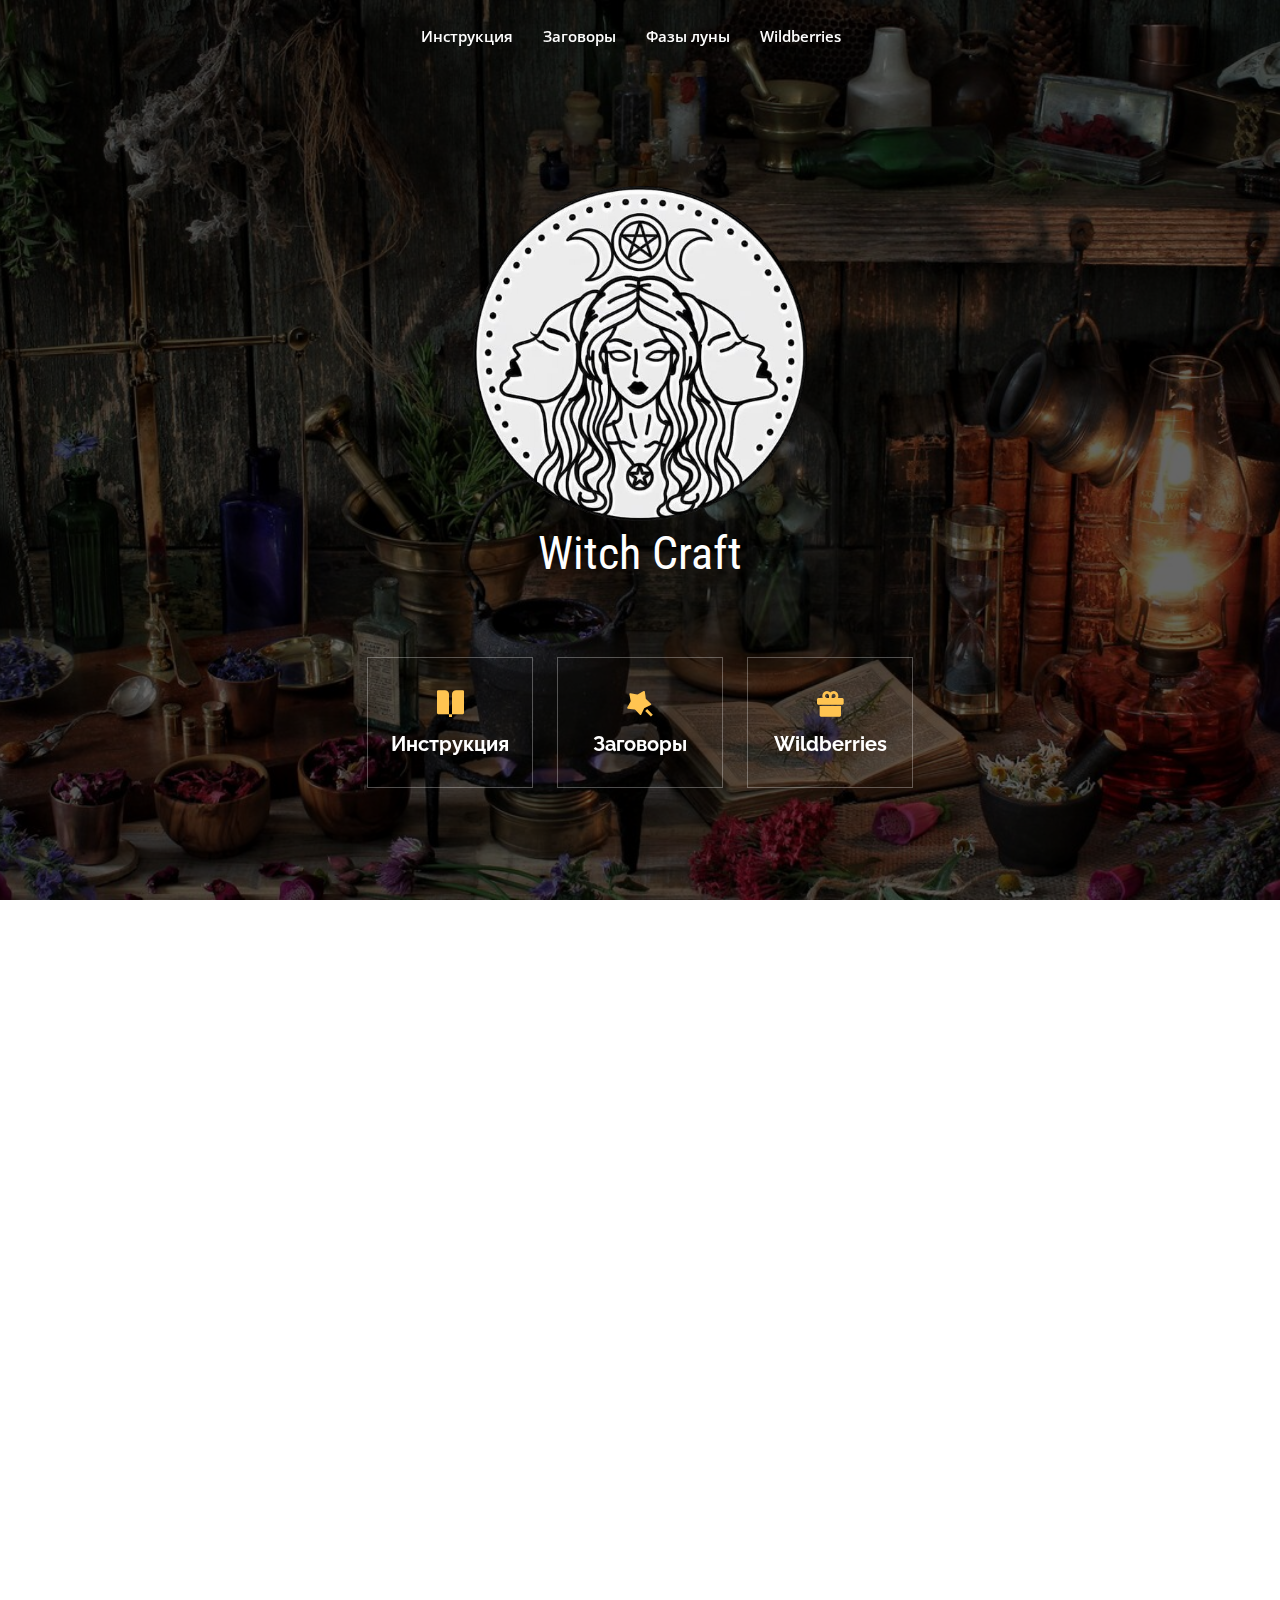
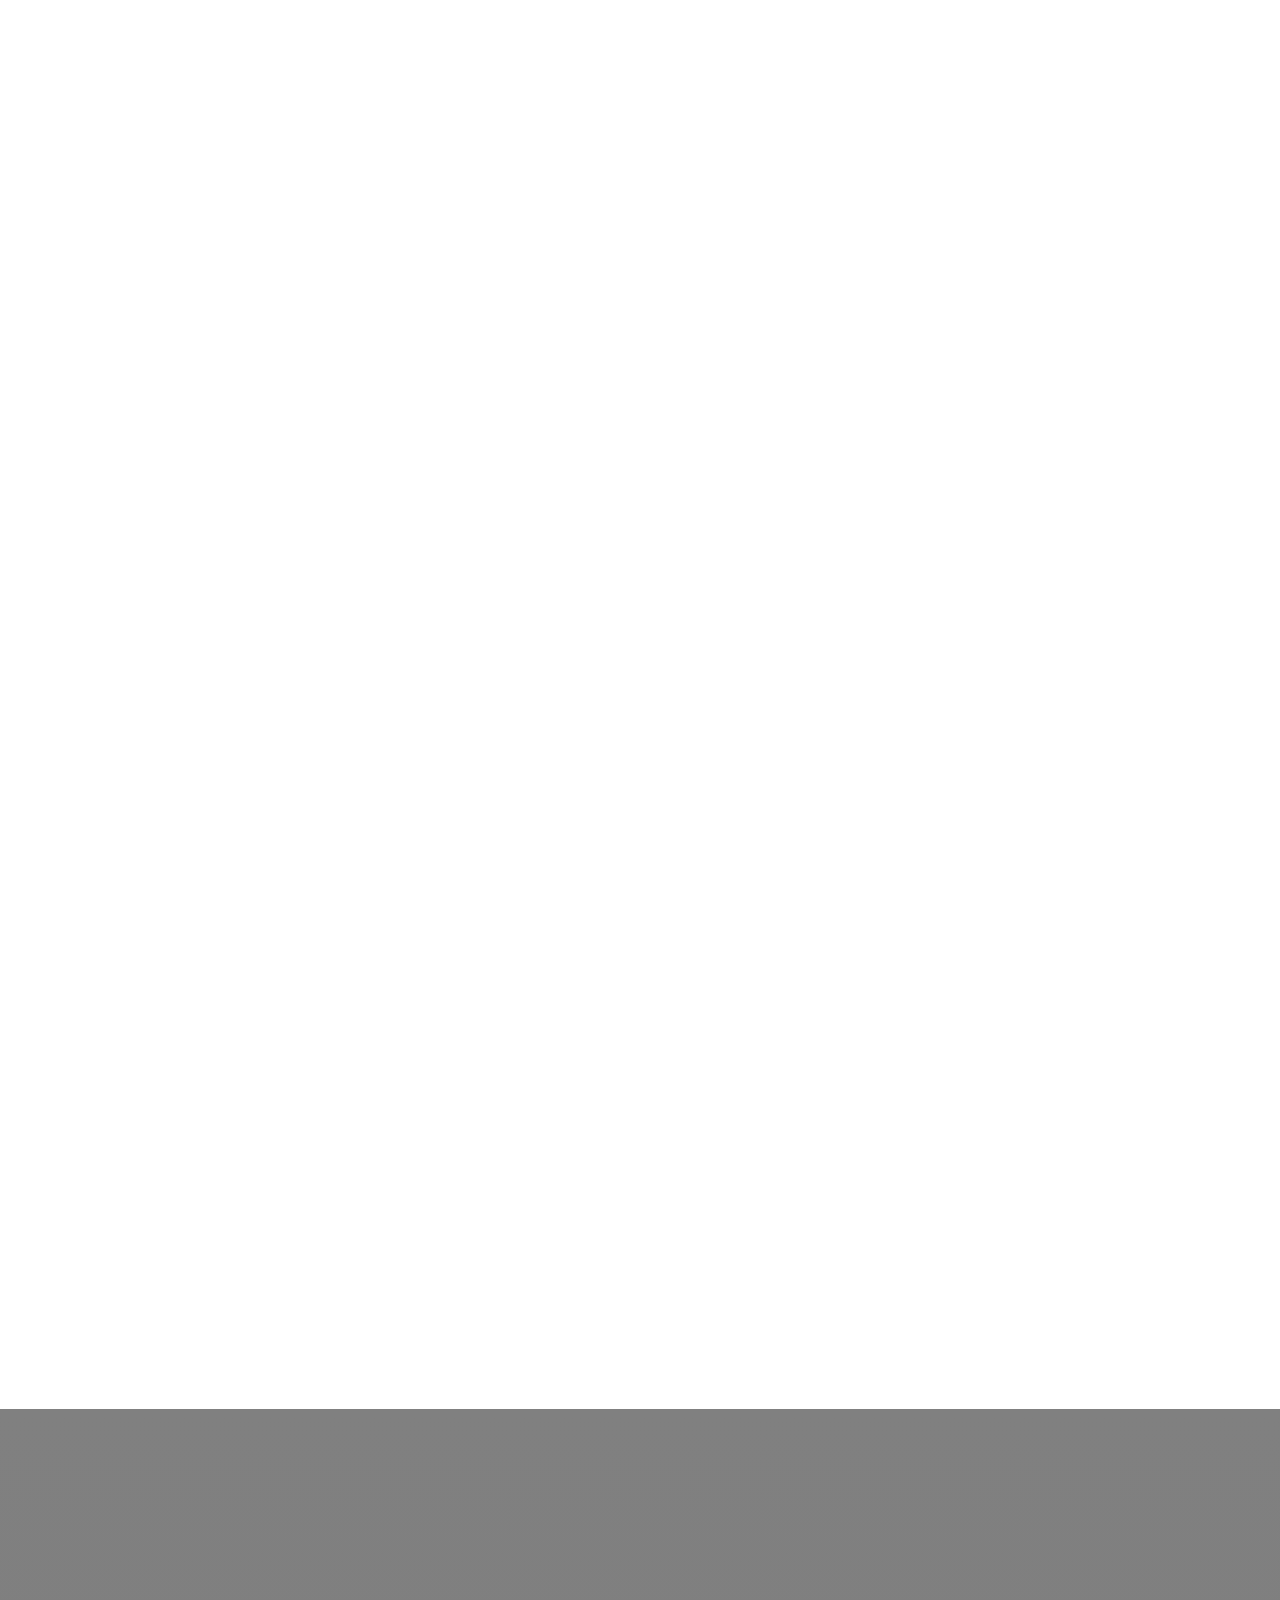
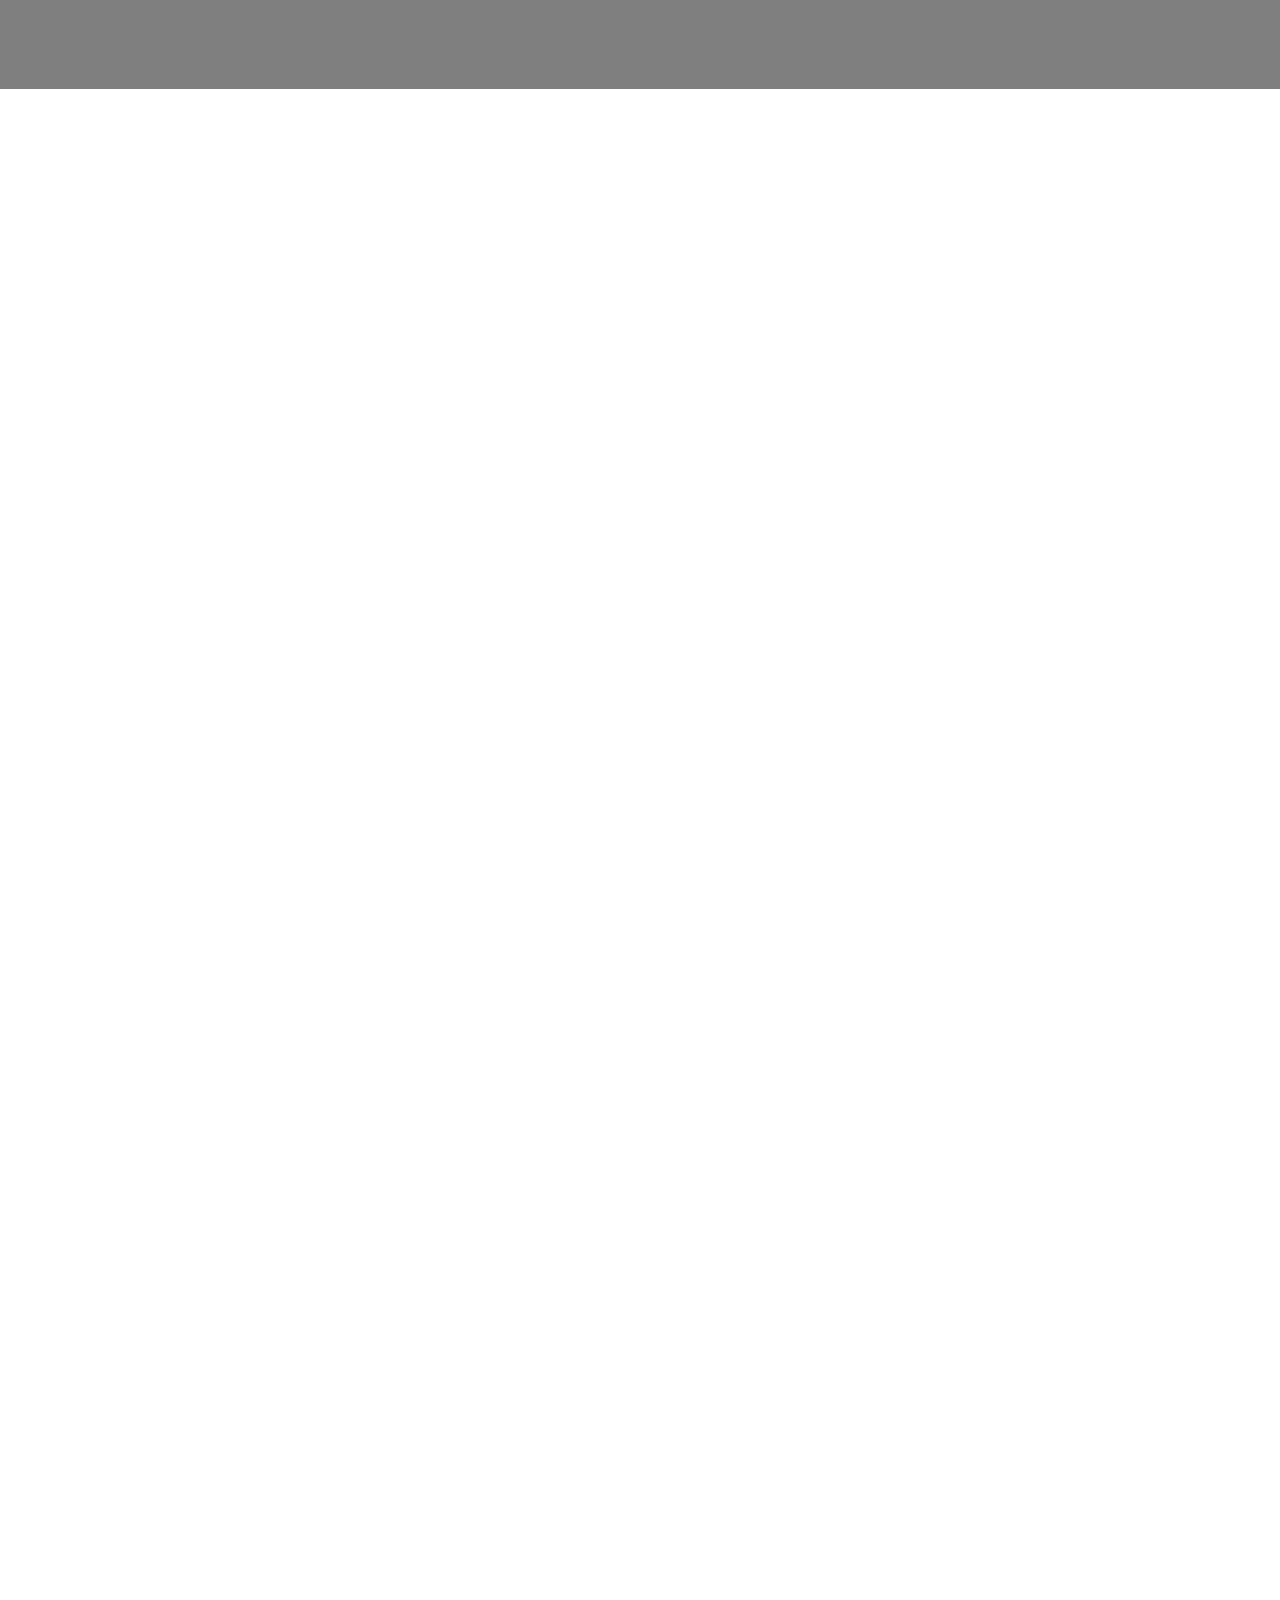
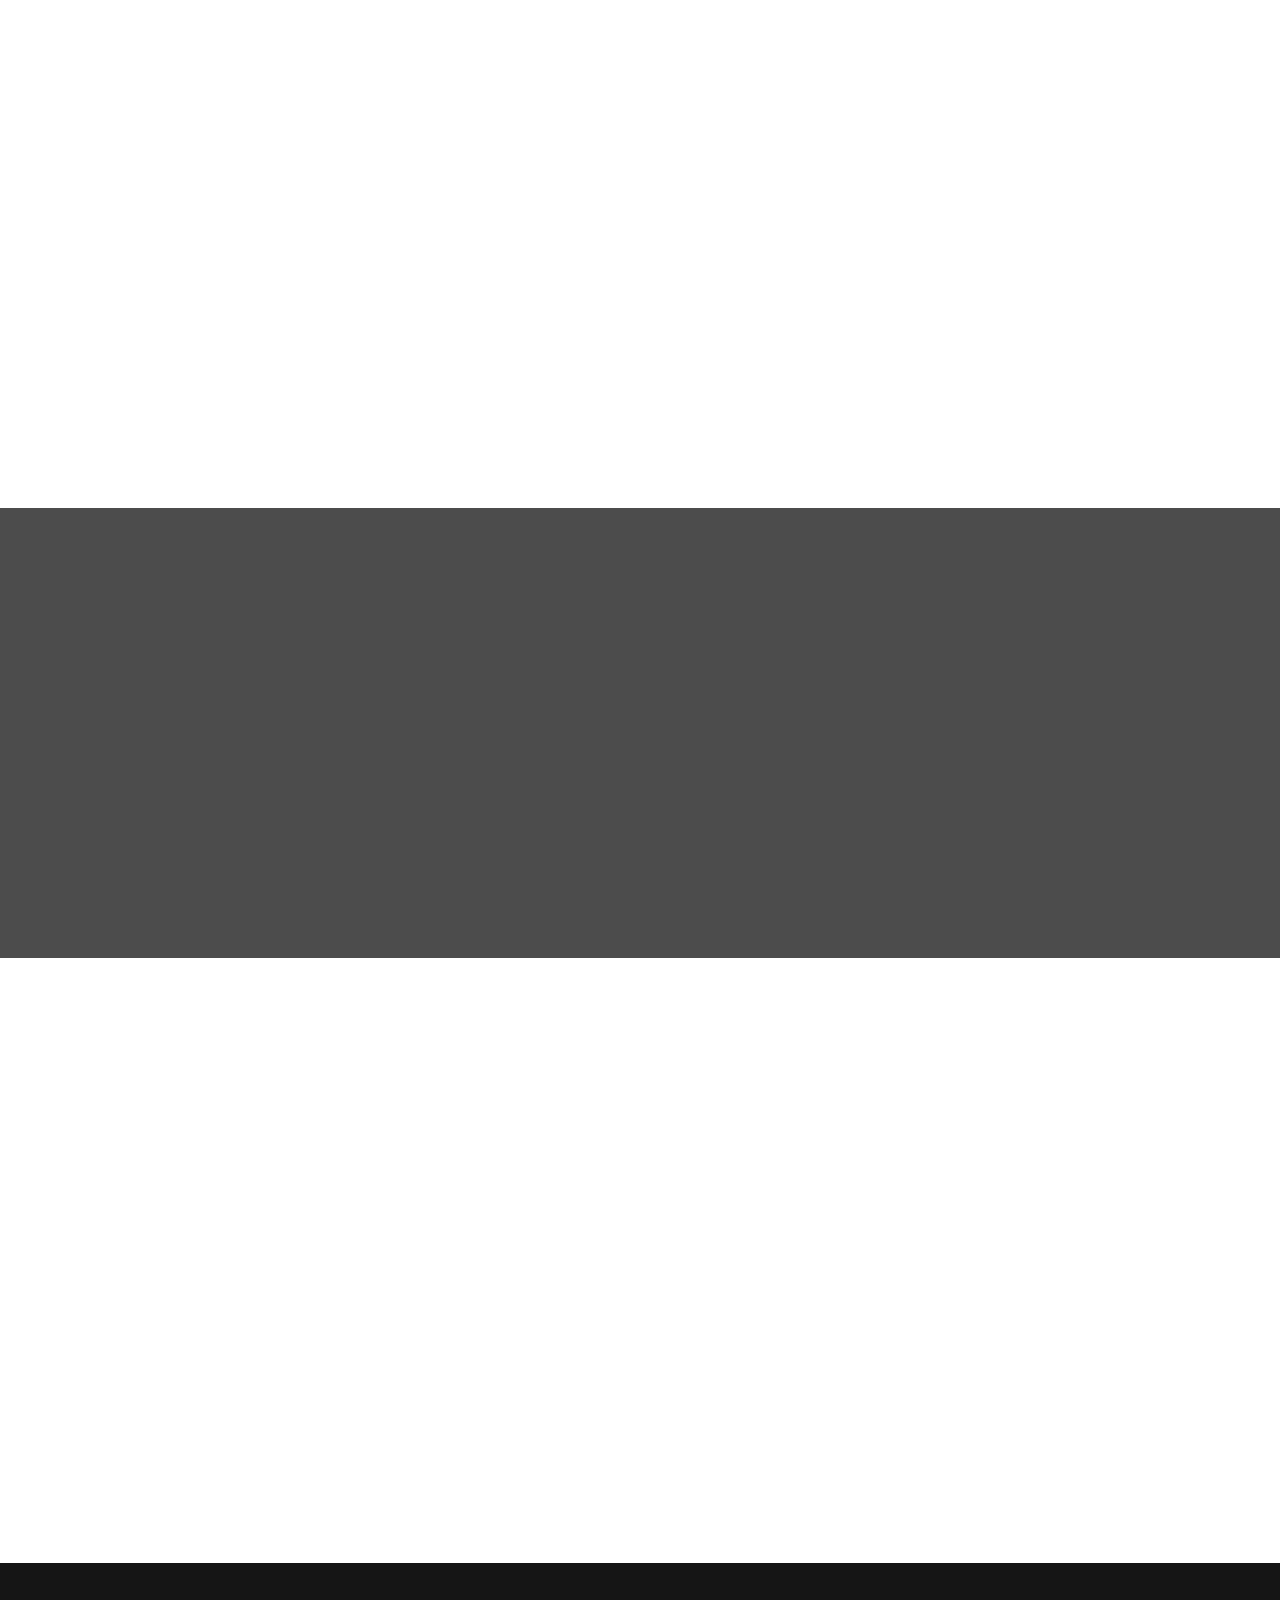
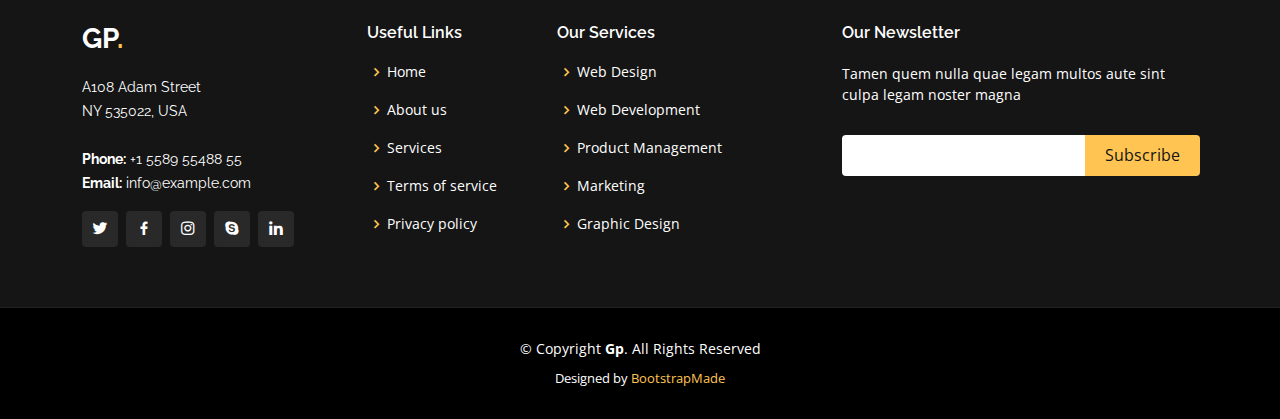
==== index.html @ 11f94b9f "candles text update3" ====
<!DOCTYPE html>
<html lang="en">
  <head>
    <meta charset="utf-8" />
    <meta content="width=device-width, initial-scale=1.0" name="viewport" />

    <title>Witch Craft Магические свечи для ритуалов</title>
    <meta
      content="Купить восковые с травами. Свечи скрутки магические, программные эзотерические для медитаций на любовь на деньги от сглаза для исполнения желаний wildberries"
      name="description"
    />
    <meta
      content="свечи, свечи ароматические, декор для дома, свеча ароматическая, свеча, свечи восковые, для интерьера, аромасвечи, ароматические свечи, свечки, свечи и подсвечники, свечка, набор свечей, предметы интерьера, интерьер, свечка ароматическая, вос для свечей, арома свечи, для комнаты, для дома декор, свечи ароматические набор, свечи новогодние, аромасвеча, эзотерика, свечи длинные, ароматическая свеча, товары для дома интерьер, свечи набор, свечки ароматические, свечи восковые натуральные, уют, полынь, аксессуары для дома, интерьер для дома, подруге на новый год, ведьма, свеча ароматическая новогодняя, набор свечей ароматических, набор для свечей, свечи для дома, спички для свечей набор, свеча с посланием, восковые свечи, магические свечи, свеча новогодняя, свечи высокие, арома свеча, свечи ароматические новогодние, ароматизированные свечи, магия, свечи магические, лаванда дом и дача, свечи красные, свечи ручной работы, свечи подарочные, набор ароматических свечей, свеча большая, свеча фигурная, для декора дома, всё для дома декор, комната, черные свечи, красные свечи, травы для свечей, свеча подарочная, в комнату, набор свечей подарочный, свеча с деньгами, свечи большие, ароматические свечи набор, свечи черные, для уюта, все для комнаты, полынь для окуривания, травы, интерьеры, декор для дома интерьер, свечи белые, трава, свечи для гадания, подарок на рождество женщине, арома свечи набор, подарочный набор для женщин на новый год, свечи длинные интерьерные, уют дома, новый год и рождество, свеча новогодняя ароматическая, свечи для дома декоративные, магические атрибуты, декор дома, свечи восковые цветные, свечи длинные белые, аромасвечи набор, для дома декоративные, лонгидаза свечи, ритуальные товары, монеты россии наборы, свечи ритуальные, восковые свечи натуральные, набор монет, денежный поток, уют для дома, свеча восковая, фигурные свечи, программные свечи, свечи розовые, аромосвечи, большая свеча, свечи столовые, наполнение для коробки, геката, свечи на стол, картон белый набор, свечи цветные, свечи новогодние на стол, денежная свеча, ароматные свечи, для интерьера дома, свечи зеленые, свечи белые длинные, черная магия, для любимой, свечи обычные, аромо свечи, зеленые свечи, все для интерьера, свечи из пчелиного воска, свечная магия, интерьер для комнаты, свеч, розовые свечи, подарок любимой девушке, свечи ароматизированные, декор для интерьера, ритуальные свечи, большие свечи, свечи интерьерные большие, свечи восковые белые, красивые свечи, подсвечникдл тонкой свечи, свечи черные восковые, аромосвеча, интерьерные украшения, свечи эзотерические, свечи с травами, денежные свечи, красная свеча, свечи тонкие, для домашнего уюта, свеча длинная, свеча красная, набор подруге на новый год, свеча розовая, домашний декор, свечки набор, домашний уют, белые свечи, подарки девушке на новый год, подарки на новый год для женщин, длинные свечи, декор в интерьер, подарки на новый год жене, набор свечек, свеча ручной работы, свечи авто високовалт, свечи в подарок, восковая свеча, интерьерные, свечи красивые, декор для дома в подарок, свечка 1, свеча белая, травы для окуривания, свечи для таро, свеча ароматическая набор, свеча с деньгами внутри, эзотерика товары, свеча восковая натуральная, свеча 1, свечи на любовь, свечка новогодняя, ведьмы, новогодние свечи, свечи для гадания на таро, подарочные свечи, новогодние свечи на стол, свечка с посланием, аромо свеча, цветные свечи, декор интерьера, набор аромасвечей, черная свеча, свечи для медитации, свечи программные, свечи для декора, свечи арома, свечи своими руками набор, свечи набор ароматические, подарки на рождество для женщин, подарочный набор свечей, свечи большие интерьерные, свечи гадальные, свечи с посланием, свеча для рук, свечи с цветным пламенем, масло для свечей, свечи черные воск, свеча авто провулка, для дома декор интерьер, набор для медитации, зеленая свеча, свеча в дереве, для уюта дома, свечи разноцветные, свечи скрутки, черные свечи восковые, свечка 2, свеча 5, свечи высокие интерьерные, свечи натуральные, свечки ароматические набор, набор свечей для дома, набор для подруги на новый год, розовая свеча, подарок лучшей подруге на новый год, свеча 2, саечи, свеча арома, свеча в подарок, столовые свечи, свеча лаванда, чакровые свечи, ароматизированная свеча, свеча ароматизированная, травка, уют в доме, свадебные свечи, высокие свечи, свеча с подарком, для подруги на новый год, свеча роза, свечи красные восковые, декоры для дома, свечи фигурная, свечи магические с заговором, набор на новый год подруге, свеча черная, новогодние подарки для женщин подруге, свечи на деньги, свечи восковые натуральные для ритуалов, аромасвечи для дома с ароматом, свечи золотистый новогодний на трехштука, свечи цветы, арома свечка, интерьер в комнату, свеча 4, интерьерный декор, свеча с тремя фитилями, черные свечи ритуальные, все для свечей, свечи восковые черные, свечи 2 см, подарочный набор на новый год женщине, интерьер дома, подарок на память подруге, свеча зеленая, исполнение желаний, декор на день рождения девочке, все для декора дома, свечи из натурального воска, талисманы шендю, свечи без запаха, набор для создания аромасвечей, свеча высокая, украшение интерьера, подарки женщине на новый год, свеча формовая, свечи таро, эзотерические товары, свеча в подарочной упаковке, набор для гадания, свечи для ритуалов, свечи медовые, скрутки для окуривания, денежка без сдачи, rvb lab, подруге на нг, свечи зеленые восковые, свечи свадебные, свечи на свадьбу, тонкие свечи, свечка 4, декор в дом, все для дома интерьер, свеча магическая, свечи для скруток, декоративные вещи, аксесуары для дома, медовые свечи, красные свечи восковые, свечи цветные восковые, изотерика, красивые свечи для интерьера, ароматическая свечка, свечи из воска, магические свечи с программой, скрутка, набор коробок для подарка 10 в 1, свеча обычная, свечки длинные, свеча 5 лет, свеча 7, свечи ритуальные магические, масла для свечей, интерьер для дома декор, свечи лонгидаза, подарок на 15 лет девушке, свечи восковые красные, свеча 6, дизайн для дома, ароматический набор, для уюта в доме, большие свечи интерьерные, тетради с обложкой американской художницы, предметы для дома, подарочная свеча, серп для колдовства, восковые нецерковные свечи для дома, свечи набор подарочный, свеча из пчелиного воска, свечи ароматические для дома интерьерные, деревянные домики новогодние, с любовью мама, аромасвеча набор, памятный подарок подруге, новогодняя свеча, картонные домики на новый год, свечи черные для ритуалов, свеча для дома, монеты наборы, аромасвечи новогодние набор, свечи натуральные восковые, набор ведьмы, свеча лотос, свечка 5, талисман любви, ароматизированные свечи набор, восковые свечи натуральные для ритуалов, свечи воск, деньги в дом, домашний интерьер, свечка 5 лет, разноцветные свечи, свеча лихолесье, для ведьм, набор арома свечей, магия свечи, предметы декора, аксессуары для интерьера, свечи ручной работы подарочные, свечки новогодние, набор трав для свечей, на новый год подруге, набор свеч, свечи подарок, свечи для романтики, свечи с полынью, свечи 30"
      name="keywords"
    />

    <!-- Favicons -->
    <!-- <link href="assets/img/favicon.png" rel="icon" /> -->
    <link href="assets/img/apple-touch-icon.png" rel="apple-touch-icon" />

    <!-- Google Fonts -->
    <link
      href="https://fonts.googleapis.com/css?family=Open+Sans:300,300i,400,400i,600,600i,700,700i|Raleway:300,300i,400,400i,500,500i,600,600i,700,700i|Poppins:300,300i,400,400i,500,500i,600,600i,700,700i"
      rel="stylesheet"
    />
    <link rel="preconnect" href="https://fonts.googleapis.com" />
    <link rel="preconnect" href="https://fonts.gstatic.com" crossorigin />
    <link
      href="https://fonts.googleapis.com/css2?family=Roboto+Condensed:ital,wght@0,100..900;1,100..900&display=swap"
      rel="stylesheet"
    />

    <!-- Vendor CSS Files -->
    <link href="assets/vendor/aos/aos.css" rel="stylesheet" />
    <link
      href="assets/vendor/bootstrap/css/bootstrap.min.css"
      rel="stylesheet"
    />
    <link
      href="assets/vendor/bootstrap-icons/bootstrap-icons.css"
      rel="stylesheet"
    />
    <link href="assets/vendor/boxicons/css/boxicons.min.css" rel="stylesheet" />
    <link
      href="assets/vendor/glightbox/css/glightbox.min.css"
      rel="stylesheet"
    />
    <link href="assets/vendor/remixicon/remixicon.css" rel="stylesheet" />
    <link href="assets/vendor/swiper/swiper-bundle.min.css" rel="stylesheet" />

    <!-- Template Main CSS File -->
    <link href="assets/css/style.css" rel="stylesheet" />

    <!-- =======================================================
  * Template Name: Gp
  * Updated: Nov 25 2023 with Bootstrap v5.3.2
  * Template URL: https://bootstrapmade.com/gp-free-multipurpose-html-bootstrap-template/
  * Author: BootstrapMade.com
  * License: https://bootstrapmade.com/license/
  ======================================================== -->
  </head>

  <body>
    <!-- ======= Header ======= -->
    <header id="header" class="fixed-top">
      <div
        class="container d-flex align-items-center justify-content-lg-between"
      >
        <h1 class="logo me-auto me-lg-0">
          <!-- <a href="index.html">WC<span>.</span></a> -->
        </h1>
        <!-- Uncomment below if you prefer to use an image logo -->
        <!-- <a href="index.html" class="logo me-auto me-lg-0"><img src="assets/img/logo.png" alt="" class="img-fluid"></a>-->

        <nav
          style="padding-left: 9%"
          id="navbar"
          class="navbar order-last order-lg-0"
        >
          <ul>
            <li><a class="nav-link scrollto" href="#about">Инструкция</a></li>
            <li><a class="nav-link scrollto" href="#services">Заговоры</a></li>
            <li><a class="nav-link scrollto" href="#about">Фазы луны</a></li>
            <li>
              <a class="nav-link scrollto" href="#services">Wildberries</a>
            </li>
          </ul>
          <i class="bi bi-list mobile-nav-toggle"></i>
        </nav>
        <!-- .navbar -->

        <a
          style="visibility: hidden"
          href="#about"
          class="get-started-btn scrollto"
          >Anton - PETYH</a
        >
      </div>
    </header>
    <!-- End Header -->

    <!-- ======= Hero Section ======= -->
    <section id="hero" class="d-flex align-items-center justify-content-center">
      <div class="container" data-aos="fade-up">
        <div
          class="row justify-content-center"
          data-aos="fade-up"
          data-aos-delay="150"
        >
          <div>
            <img
              class="hero-img"
              src="assets/img/brand.png"
              alt="Брэнд"
              style="width: 30%; height: auto"
            />
          </div>
          <div class="col-xl-6 col-lg-8 behind-banner-text">
            <h1
              class="roboto-condensed-h1"
              style="
                font-size: 290%;
                font-family: Roboto Condensed, sans-serif;
                font-optical-sizing: auto;
                font-weight: 400;
                font-style: normal;
              "
            >
              Witch Craft
            </h1>
          </div>
        </div>

        <div
          class="row gy-4 mt-5 justify-content-center three-choice"
          data-aos="zoom-in"
          data-aos-delay="250"
        >
          <div class="col-xl-2 col-md-4 choice-1">
            <div class="icon-box">
              <i class="ri-book-open-fill"></i>
              <h3><a href="#about">Инструкция</a></h3>
            </div>
          </div>
          <div class="col-xl-2 col-md-4 choice-2">
            <div class="icon-box">
              <i class="ri-magic-fill"></i>
              <h3><a href="#services">Заговоры</a></h3>
            </div>
          </div>
          <div class="col-xl-2 col-md-4 choice-3">
            <div class="icon-box">
              <i class="ri-gift-2-fill"></i>
              <h3><a href="">Wildberries</a></h3>
            </div>
          </div>
        </div>
      </div>
    </section>
    <!-- End Hero -->

    <main id="main">
      <!-- ======= About Section ======= -->
      <section id="about" class="about">
        <div class="container" data-aos="fade-up">
          <div class="row">
            <div
              class="col-lg-6 order-1 order-lg-2"
              data-aos="fade-left"
              data-aos-delay="100"
            >
              <img src="assets/img/about.jpg" class="img-fluid" alt="" />
            </div>
            <div
              class="col-lg-12 pt-4 pt-lg-0 order-2 order-lg-1 content"
              data-aos="fade-right"
              data-aos-delay="100"
            >
              <h3>Инструкция</h3>

              <p class="fst-italic">
                Каждая свеча обладает своим уникальным воздействием. Перед тем
                как зажечь свечу возьмите ее между ладоней и активируйте её
                теплом своих рук, затем четко сформируйте свое
                намерение/обращение/желание, во всех подробностях представьте
                желаемый результат. Важно делать это искренне - каков ваш
                настрой, таков и отклик свечи. Для усиления работы свечей
                прожигайте свечи на чистку на убывающую луну, а свечи на
                приобретение/привлечение на растущую. Начинайте с черной свечи
                на чистку и далее в любом порядке. Поместите свечу на
                жаропрочную поверхность и подожгите спичкой. Не ставьте свечу
                вблизи легковоспламеняющихся предметов и не оставляйте без
                присмотра. Наблюдайте за горением, подмечайте как именно она
                горела, некоторые ответы вы можете получить уже в процессе.
                Также вы можете оставить в отзывах фото огарка для расшифровки.
                Желательно дать свече догореть до конца, если такой возможности
                нет, не задувайте, а прижмите пламя чем-то огнеупорным. Огарок
                утилизируйте удобным для вас способом, предварительно обернув в
                фольгу
              </p>
            </div>
          </div>
        </div>
      </section>
      <!-- End About Section -->

      <!-- ======= Clients Section ======= -->
      <!-- <section id="clients" class="clients">
        <div class="container" data-aos="zoom-in">
          <div class="clients-slider swiper">
            <div class="swiper-wrapper align-items-center">
              <div class="swiper-slide">
                <img
                  src="assets/img/clients/client-1.png"
                  class="img-fluid"
                  alt=""
                />
              </div>
              <div class="swiper-slide">
                <img
                  src="assets/img/clients/client-2.png"
                  class="img-fluid"
                  alt=""
                />
              </div>
              <div class="swiper-slide">
                <img
                  src="assets/img/clients/client-3.png"
                  class="img-fluid"
                  alt=""
                />
              </div>
              <div class="swiper-slide">
                <img
                  src="assets/img/clients/client-4.png"
                  class="img-fluid"
                  alt=""
                />
              </div>
              <div class="swiper-slide">
                <img
                  src="assets/img/clients/client-5.png"
                  class="img-fluid"
                  alt=""
                />
              </div>
              <div class="swiper-slide">
                <img
                  src="assets/img/clients/client-6.png"
                  class="img-fluid"
                  alt=""
                />
              </div>
              <div class="swiper-slide">
                <img
                  src="assets/img/clients/client-7.png"
                  class="img-fluid"
                  alt=""
                />
              </div>
              <div class="swiper-slide">
                <img
                  src="assets/img/clients/client-8.png"
                  class="img-fluid"
                  alt=""
                />
              </div>
            </div>
            <div class="swiper-pagination"></div>
          </div>
        </div>
      </section> -->
      <!-- End Clients Section -->

      <!-- ======= Features Section ======= -->
      <!-- <section id="features" class="features">
        <div class="container" data-aos="fade-up">
          <div class="row">
            <div
              class="image col-lg-6"
              style="background-image: url('assets/img/features.jpg')"
              data-aos="fade-right"
            ></div>
            <div class="col-lg-6" data-aos="fade-left" data-aos-delay="100">
              <div
                class="icon-box mt-5 mt-lg-0"
                data-aos="zoom-in"
                data-aos-delay="150"
              >
                <i class="bx bx-receipt"></i>
                <h4>Est labore ad</h4>
                <p>
                  Consequuntur sunt aut quasi enim aliquam quae harum pariatur
                  laboris nisi ut aliquip
                </p>
              </div>
              <div
                class="icon-box mt-5"
                data-aos="zoom-in"
                data-aos-delay="150"
              >
                <i class="bx bx-cube-alt"></i>
                <h4>Harum esse qui</h4>
                <p>
                  Excepteur sint occaecat cupidatat non proident, sunt in culpa
                  qui officia deserunt
                </p>
              </div>
              <div
                class="icon-box mt-5"
                data-aos="zoom-in"
                data-aos-delay="150"
              >
                <i class="bx bx-images"></i>
                <h4>Aut occaecati</h4>
                <p>
                  Aut suscipit aut cum nemo deleniti aut omnis. Doloribus ut
                  maiores omnis facere
                </p>
              </div>
              <div
                class="icon-box mt-5"
                data-aos="zoom-in"
                data-aos-delay="150"
              >
                <i class="bx bx-shield"></i>
                <h4>Beatae veritatis</h4>
                <p>
                  Expedita veritatis consequuntur nihil tempore laudantium vitae
                  denat pacta
                </p>
              </div>
            </div>
          </div>
        </div>
      </section> -->
      <!-- End Features Section -->

      <!-- ======= Services Section ======= -->
      <section id="services" class="services">
        <div class="container" data-aos="fade-up">
          <div class="section-title">
            <!-- <h2>Services</h2> -->
            <p>Заговоры</p>
          </div>

          <div class="row">
            <div
              class="col-lg-4 col-md-6 d-flex align-items-stretch"
              data-aos="zoom-in"
              data-aos-delay="100"
            >
              <div class="icon-box">
                <div class="black-candle"><i class=""></i></div>
                <h4><a href="">Чистка</a></h4>
                <p>
                  Свеча, помоги мне обрести ясность, отведи опасность. Пусть
                  сгорит все плохое, пусть останется только доброе. Очисти мои
                  мысли и душу, изгони все негативное.(повторите это медленно и
                  спокойно нечетное количество раз: 3, 5, 7, 9 и т.д.)
                </p>
              </div>
            </div>

            <div
              class="col-lg-4 col-md-6 d-flex align-items-stretch mt-4 mt-md-0"
              data-aos="zoom-in"
              data-aos-delay="200"
            >
              <div class="icon-box">
                <div class="red-candle"><i class=""></i></div>
                <h4><a href="">Любовь</a></h4>
                <p>
                  Пылающая свеча, направь меня на путь к любви. Излучай яркий
                  свет страсти. Позволь сердцу биться и любви пробудиться. Моё
                  желание - любить и быть любимой(мым). (повторите это медленно
                  и спокойно нечетное количество раз: 3, 5, 7, 9 и т.д.)
                </p>
              </div>
            </div>

            <div
              class="col-lg-4 col-md-6 d-flex align-items-stretch mt-4 mt-lg-0"
              data-aos="zoom-in"
              data-aos-delay="300"
            >
              <div class="icon-box">
                <div class="green-candle"><i class=""></i></div>
                <h4><a href="">Деньги</a></h4>
                <p>
                  Свечу воспламеняю, деньги привлекаю. Я люблю трудиться и
                  деньги уважаю. Пусть легко приходят ко мне и скапливаются.
                  Пусть это будет на благо. (повторите это медленно и спокойно
                  нечетное количество раз: 3, 5, 7, 9 и т.д.)
                </p>
              </div>
            </div>

            <div
              class="col-lg-4 col-md-6 d-flex align-items-stretch mt-4"
              data-aos="zoom-in"
              data-aos-delay="100"
            >
              <div class="icon-box">
                <div class="orange-candle"><i class=""></i></div>
                <h4><a href="">Удача</a></h4>
                <p>
                  Прошу свечу горящую - принеси мне счастье настоящее. Пусть оно
                  сопутствует мне и вделах помогает. Пусть удача придет, к
                  счастью приведет. (повторите это медленно и спокойно нечетное
                  количество раз: 3, 5, 7, 9 и т.д.)
                </p>
              </div>
            </div>

            <div
              class="col-lg-4 col-md-6 d-flex align-items-stretch mt-4"
              data-aos="zoom-in"
              data-aos-delay="200"
            >
              <div class="icon-box">
                <div class="lblue-candle"><i class=""></i></div>
                <h4><a href="">Исполнение желаний</a></h4>
                <p>
                  Прошу у пламени огня - услышь, что в сердце у меня. Исполнись
                  волею моей и к счастию открой мне дверь. Чего желаю - то
                  сбудется.
                </p>
              </div>
            </div>

            <div
              class="col-lg-4 col-md-6 d-flex align-items-stretch mt-4"
              data-aos="zoom-in"
              data-aos-delay="300"
            >
              <div class="icon-box">
                <div class="pink-candle"><i class=""></i></div>
                <h4><a href="">Гармония</a></h4>
                <p>
                  Как огарок свечи догорает, Все тревоги меня отпускают. Тишина
                  обволакивает меня, спокойствие наполняет мое сердце. Пусть
                  каждый день приносит мудрость, пусть каждый шаг ведет к
                  гармонии. Моя душа светится ярким светом. Гармония живет во
                  мне, и я в ней, Пусть так будет навсегда и везде.
                </p>
              </div>
            </div>
            <div
              class="col-lg-4 col-md-6 d-flex align-items-stretch mt-4"
              data-aos="zoom-in"
              data-aos-delay="300"
            >
              <div class="icon-box">
                <div class="blue-candle"><i class=""></i></div>
                <h4><a href="">Защита</a></h4>
                <p>
                  Свеча, прошу тебя: защити меня от зла и страха, от болезни и
                  неудач, от негативных мыслей и дурного глаза. Обереги меня,
                  чтобы не попало вредное ни в моё тело, ни в мою душу. Пусть
                  это будет на пользу. Благодарю. (повторите это медленно и
                  спокойно нечетное количество раз: 3, 5, 7, 9 и т.д.)
                </p>
              </div>
            </div>
            <div
              class="col-lg-4 col-md-6 d-flex align-items-stretch mt-4"
              data-aos="zoom-in"
              data-aos-delay="300"
            >
              <div class="icon-box">
                <div class="yellow-candle"><i class=""></i></div>
                <h4><a href="">Здоровье</a></h4>
                <p>
                  Моя дорогая свеча, пусть болезни меня обходят стороной. Дай
                  силы телу моему и душе моей.Здоровье привлекаю, его оберегаю.
                  (повторите это медленно и спокойно нечетное количество раз: 3,
                  5, 7, 9 и т.д.)
                </p>
              </div>
            </div>
            <div
              class="col-lg-4 col-md-6 d-flex align-items-stretch mt-4"
              data-aos="zoom-in"
              data-aos-delay="300"
            >
              <div class="icon-box">
                <div class="white-candle"><i class=""></i></div>
                <h4><a href="">Женская энергия</a></h4>
                <p>
                  Пусть моя энергия расцветает, как цветок под утренним солнцем.
                  Пусть каждый взгляд, каждое слово, наполнено будет женской
                  силой и мудростью. Я буду собой, буду сильной и красивой, моя
                  энергия притягивает благополучие. Пусть моя сила преумножается
                  с каждым днем. Я женщина, я энергия, я сила.
                </p>
              </div>
            </div>
          </div>
        </div>
      </section>
      <!-- End Services Section -->

      <!-- ======= Cta Section ======= -->
      <section id="cta" class="cta">
        <div class="container" data-aos="zoom-in">
          <div class="text-center">
            <h3>Call To Action</h3>
            <p>
              Duis aute irure dolor in reprehenderit in voluptate velit esse
              cillum dolore eu fugiat nulla pariatur. Excepteur sint occaecat
              cupidatat non proident, sunt in culpa qui officia deserunt mollit
              anim id est laborum.
            </p>
            <a class="cta-btn" href="#">Call To Action</a>
          </div>
        </div>
      </section>
      <!-- End Cta Section -->

      <!-- ======= Portfolio Section ======= -->
      <section id="portfolio" class="portfolio">
        <div class="container" data-aos="fade-up">
          <div class="section-title">
            <h2>Portfolio</h2>
            <p>Check our Portfolio</p>
          </div>

          <div class="row" data-aos="fade-up" data-aos-delay="100">
            <div class="col-lg-12 d-flex justify-content-center">
              <ul id="portfolio-flters">
                <li data-filter="*" class="filter-active">All</li>
                <li data-filter=".filter-app">App</li>
                <li data-filter=".filter-card">Card</li>
                <li data-filter=".filter-web">Web</li>
              </ul>
            </div>
          </div>

          <div
            class="row portfolio-container"
            data-aos="fade-up"
            data-aos-delay="200"
          >
            <div class="col-lg-4 col-md-6 portfolio-item filter-app">
              <div class="portfolio-wrap">
                <img
                  src="assets/img/portfolio/portfolio-1.jpg"
                  class="img-fluid"
                  alt=""
                />
                <div class="portfolio-info">
                  <h4>App 1</h4>
                  <p>App</p>
                  <div class="portfolio-links">
                    <a
                      href="assets/img/portfolio/portfolio-1.jpg"
                      data-gallery="portfolioGallery"
                      class="portfolio-lightbox"
                      title="App 1"
                      ><i class="bx bx-plus"></i
                    ></a>
                    <a href="portfolio-details.html" title="More Details"
                      ><i class="bx bx-link"></i
                    ></a>
                  </div>
                </div>
              </div>
            </div>

            <div class="col-lg-4 col-md-6 portfolio-item filter-web">
              <div class="portfolio-wrap">
                <img
                  src="assets/img/portfolio/portfolio-2.jpg"
                  class="img-fluid"
                  alt=""
                />
                <div class="portfolio-info">
                  <h4>Web 3</h4>
                  <p>Web</p>
                  <div class="portfolio-links">
                    <a
                      href="assets/img/portfolio/portfolio-2.jpg"
                      data-gallery="portfolioGallery"
                      class="portfolio-lightbox"
                      title="Web 3"
                      ><i class="bx bx-plus"></i
                    ></a>
                    <a href="portfolio-details.html" title="More Details"
                      ><i class="bx bx-link"></i
                    ></a>
                  </div>
                </div>
              </div>
            </div>

            <div class="col-lg-4 col-md-6 portfolio-item filter-app">
              <div class="portfolio-wrap">
                <img
                  src="assets/img/portfolio/portfolio-3.jpg"
                  class="img-fluid"
                  alt=""
                />
                <div class="portfolio-info">
                  <h4>App 2</h4>
                  <p>App</p>
                  <div class="portfolio-links">
                    <a
                      href="assets/img/portfolio/portfolio-3.jpg"
                      data-gallery="portfolioGallery"
                      class="portfolio-lightbox"
                      title="App 2"
                      ><i class="bx bx-plus"></i
                    ></a>
                    <a href="portfolio-details.html" title="More Details"
                      ><i class="bx bx-link"></i
                    ></a>
                  </div>
                </div>
              </div>
            </div>

            <div class="col-lg-4 col-md-6 portfolio-item filter-card">
              <div class="portfolio-wrap">
                <img
                  src="assets/img/portfolio/portfolio-4.jpg"
                  class="img-fluid"
                  alt=""
                />
                <div class="portfolio-info">
                  <h4>Card 2</h4>
                  <p>Card</p>
                  <div class="portfolio-links">
                    <a
                      href="assets/img/portfolio/portfolio-4.jpg"
                      data-gallery="portfolioGallery"
                      class="portfolio-lightbox"
                      title="Card 2"
                      ><i class="bx bx-plus"></i
                    ></a>
                    <a href="portfolio-details.html" title="More Details"
                      ><i class="bx bx-link"></i
                    ></a>
                  </div>
                </div>
              </div>
            </div>

            <div class="col-lg-4 col-md-6 portfolio-item filter-web">
              <div class="portfolio-wrap">
                <img
                  src="assets/img/portfolio/portfolio-5.jpg"
                  class="img-fluid"
                  alt=""
                />
                <div class="portfolio-info">
                  <h4>Web 2</h4>
                  <p>Web</p>
                  <div class="portfolio-links">
                    <a
                      href="assets/img/portfolio/portfolio-5.jpg"
                      data-gallery="portfolioGallery"
                      class="portfolio-lightbox"
                      title="Web 2"
                      ><i class="bx bx-plus"></i
                    ></a>
                    <a href="portfolio-details.html" title="More Details"
                      ><i class="bx bx-link"></i
                    ></a>
                  </div>
                </div>
              </div>
            </div>

            <div class="col-lg-4 col-md-6 portfolio-item filter-app">
              <div class="portfolio-wrap">
                <img
                  src="assets/img/portfolio/portfolio-6.jpg"
                  class="img-fluid"
                  alt=""
                />
                <div class="portfolio-info">
                  <h4>App 3</h4>
                  <p>App</p>
                  <div class="portfolio-links">
                    <a
                      href="assets/img/portfolio/portfolio-6.jpg"
                      data-gallery="portfolioGallery"
                      class="portfolio-lightbox"
                      title="App 3"
                      ><i class="bx bx-plus"></i
                    ></a>
                    <a href="portfolio-details.html" title="More Details"
                      ><i class="bx bx-link"></i
                    ></a>
                  </div>
                </div>
              </div>
            </div>

            <div class="col-lg-4 col-md-6 portfolio-item filter-card">
              <div class="portfolio-wrap">
                <img
                  src="assets/img/portfolio/portfolio-7.jpg"
                  class="img-fluid"
                  alt=""
                />
                <div class="portfolio-info">
                  <h4>Card 1</h4>
                  <p>Card</p>
                  <div class="portfolio-links">
                    <a
                      href="assets/img/portfolio/portfolio-7.jpg"
                      data-gallery="portfolioGallery"
                      class="portfolio-lightbox"
                      title="Card 1"
                      ><i class="bx bx-plus"></i
                    ></a>
                    <a href="portfolio-details.html" title="More Details"
                      ><i class="bx bx-link"></i
                    ></a>
                  </div>
                </div>
              </div>
            </div>

            <div class="col-lg-4 col-md-6 portfolio-item filter-card">
              <div class="portfolio-wrap">
                <img
                  src="assets/img/portfolio/portfolio-8.jpg"
                  class="img-fluid"
                  alt=""
                />
                <div class="portfolio-info">
                  <h4>Card 3</h4>
                  <p>Card</p>
                  <div class="portfolio-links">
                    <a
                      href="assets/img/portfolio/portfolio-8.jpg"
                      data-gallery="portfolioGallery"
                      class="portfolio-lightbox"
                      title="Card 3"
                      ><i class="bx bx-plus"></i
                    ></a>
                    <a href="portfolio-details.html" title="More Details"
                      ><i class="bx bx-link"></i
                    ></a>
                  </div>
                </div>
              </div>
            </div>

            <div class="col-lg-4 col-md-6 portfolio-item filter-web">
              <div class="portfolio-wrap">
                <img
                  src="assets/img/portfolio/portfolio-9.jpg"
                  class="img-fluid"
                  alt=""
                />
                <div class="portfolio-info">
                  <h4>Web 3</h4>
                  <p>Web</p>
                  <div class="portfolio-links">
                    <a
                      href="assets/img/portfolio/portfolio-9.jpg"
                      data-gallery="portfolioGallery"
                      class="portfolio-lightbox"
                      title="Web 3"
                      ><i class="bx bx-plus"></i
                    ></a>
                    <a href="portfolio-details.html" title="More Details"
                      ><i class="bx bx-link"></i
                    ></a>
                  </div>
                </div>
              </div>
            </div>
          </div>
        </div>
      </section>
      <!-- End Portfolio Section -->

      <!-- ======= Counts Section ======= -->
      <section id="counts" class="counts">
        <div class="container" data-aos="fade-up">
          <div class="row no-gutters">
            <div
              class="image col-xl-5 d-flex align-items-stretch justify-content-center justify-content-lg-start"
              data-aos="fade-right"
              data-aos-delay="100"
            ></div>
            <div
              class="col-xl-7 ps-4 ps-lg-5 pe-4 pe-lg-1 d-flex align-items-stretch"
              data-aos="fade-left"
              data-aos-delay="100"
            >
              <div class="content d-flex flex-column justify-content-center">
                <h3>Voluptatem dignissimos provident quasi</h3>
                <p>
                  Lorem ipsum dolor sit amet, consectetur adipiscing elit, sed
                  do eiusmod tempor incididunt ut labore et dolore magna aliqua.
                  Duis aute irure dolor in reprehenderit
                </p>
                <div class="row">
                  <div class="col-md-6 d-md-flex align-items-md-stretch">
                    <div class="count-box">
                      <i class="bi bi-emoji-smile"></i>
                      <span
                        data-purecounter-start="0"
                        data-purecounter-end="65"
                        data-purecounter-duration="2"
                        class="purecounter"
                      ></span>
                      <p>
                        <strong>Happy Clients</strong> consequuntur voluptas
                        nostrum aliquid ipsam architecto ut.
                      </p>
                    </div>
                  </div>

                  <div class="col-md-6 d-md-flex align-items-md-stretch">
                    <div class="count-box">
                      <i class="bi bi-journal-richtext"></i>
                      <span
                        data-purecounter-start="0"
                        data-purecounter-end="85"
                        data-purecounter-duration="2"
                        class="purecounter"
                      ></span>
                      <p>
                        <strong>Projects</strong> adipisci atque cum quia
                        aspernatur totam laudantium et quia dere tan
                      </p>
                    </div>
                  </div>

                  <div class="col-md-6 d-md-flex align-items-md-stretch">
                    <div class="count-box">
                      <i class="bi bi-clock"></i>
                      <span
                        data-purecounter-start="0"
                        data-purecounter-end="35"
                        data-purecounter-duration="4"
                        class="purecounter"
                      ></span>
                      <p>
                        <strong>Years of experience</strong> aut commodi quaerat
                        modi aliquam nam ducimus aut voluptate non vel
                      </p>
                    </div>
                  </div>

                  <div class="col-md-6 d-md-flex align-items-md-stretch">
                    <div class="count-box">
                      <i class="bi bi-award"></i>
                      <span
                        data-purecounter-start="0"
                        data-purecounter-end="20"
                        data-purecounter-duration="4"
                        class="purecounter"
                      ></span>
                      <p>
                        <strong>Awards</strong> rerum asperiores dolor alias quo
                        reprehenderit eum et nemo pad der
                      </p>
                    </div>
                  </div>
                </div>
              </div>
              <!-- End .content-->
            </div>
          </div>
        </div>
      </section>
      <!-- End Counts Section -->

      <!-- ======= Testimonials Section ======= -->
      <section id="testimonials" class="testimonials">
        <div class="container" data-aos="zoom-in">
          <div
            class="testimonials-slider swiper"
            data-aos="fade-up"
            data-aos-delay="100"
          >
            <div class="swiper-wrapper">
              <div class="swiper-slide">
                <div class="testimonial-item">
                  <img
                    src="assets/img/testimonials/testimonials-1.jpg"
                    class="testimonial-img"
                    alt=""
                  />
                  <h3>Saul Goodman</h3>
                  <h4>Ceo &amp; Founder</h4>
                  <p>
                    <i class="bx bxs-quote-alt-left quote-icon-left"></i>
                    Proin iaculis purus consequat sem cure digni ssim donec
                    porttitora entum suscipit rhoncus. Accusantium quam,
                    ultricies eget id, aliquam eget nibh et. Maecen aliquam,
                    risus at semper.
                    <i class="bx bxs-quote-alt-right quote-icon-right"></i>
                  </p>
                </div>
              </div>
              <!-- End testimonial item -->

              <div class="swiper-slide">
                <div class="testimonial-item">
                  <img
                    src="assets/img/testimonials/testimonials-2.jpg"
                    class="testimonial-img"
                    alt=""
                  />
                  <h3>Sara Wilsson</h3>
                  <h4>Designer</h4>
                  <p>
                    <i class="bx bxs-quote-alt-left quote-icon-left"></i>
                    Export tempor illum tamen malis malis eram quae irure esse
                    labore quem cillum quid cillum eram malis quorum velit fore
                    eram velit sunt aliqua noster fugiat irure amet legam anim
                    culpa.
                    <i class="bx bxs-quote-alt-right quote-icon-right"></i>
                  </p>
                </div>
              </div>
              <!-- End testimonial item -->

              <div class="swiper-slide">
                <div class="testimonial-item">
                  <img
                    src="assets/img/testimonials/testimonials-3.jpg"
                    class="testimonial-img"
                    alt=""
                  />
                  <h3>Jena Karlis</h3>
                  <h4>Store Owner</h4>
                  <p>
                    <i class="bx bxs-quote-alt-left quote-icon-left"></i>
                    Enim nisi quem export duis labore cillum quae magna enim
                    sint quorum nulla quem veniam duis minim tempor labore quem
                    eram duis noster aute amet eram fore quis sint minim.
                    <i class="bx bxs-quote-alt-right quote-icon-right"></i>
                  </p>
                </div>
              </div>
              <!-- End testimonial item -->

              <div class="swiper-slide">
                <div class="testimonial-item">
                  <img
                    src="assets/img/testimonials/testimonials-4.jpg"
                    class="testimonial-img"
                    alt=""
                  />
                  <h3>Matt Brandon</h3>
                  <h4>Freelancer</h4>
                  <p>
                    <i class="bx bxs-quote-alt-left quote-icon-left"></i>
                    Fugiat enim eram quae cillum dolore dolor amet nulla culpa
                    multos export minim fugiat minim velit minim dolor enim duis
                    veniam ipsum anim magna sunt elit fore quem dolore labore
                    illum veniam.
                    <i class="bx bxs-quote-alt-right quote-icon-right"></i>
                  </p>
                </div>
              </div>
              <!-- End testimonial item -->

              <div class="swiper-slide">
                <div class="testimonial-item">
                  <img
                    src="assets/img/testimonials/testimonials-5.jpg"
                    class="testimonial-img"
                    alt=""
                  />
                  <h3>John Larson</h3>
                  <h4>Entrepreneur</h4>
                  <p>
                    <i class="bx bxs-quote-alt-left quote-icon-left"></i>
                    Quis quorum aliqua sint quem legam fore sunt eram irure
                    aliqua veniam tempor noster veniam enim culpa labore duis
                    sunt culpa nulla illum cillum fugiat legam esse veniam culpa
                    fore nisi cillum quid.
                    <i class="bx bxs-quote-alt-right quote-icon-right"></i>
                  </p>
                </div>
              </div>
              <!-- End testimonial item -->
            </div>
            <div class="swiper-pagination"></div>
          </div>
        </div>
      </section>
      <!-- End Testimonials Section -->

      <!-- ======= Team Section ======= -->
      <section id="team" class="team">
        <div class="container" data-aos="fade-up">
          <div class="section-title">
            <h2>Team</h2>
            <p>Check our Team</p>
          </div>

          <div class="row">
            <div class="col-lg-3 col-md-6 d-flex align-items-stretch">
              <div class="member" data-aos="fade-up" data-aos-delay="100">
                <div class="member-img">
                  <img
                    src="assets/img/team/team-1.jpg"
                    class="img-fluid"
                    alt=""
                  />
                  <div class="social">
                    <a href=""><i class="bi bi-twitter"></i></a>
                    <a href=""><i class="bi bi-facebook"></i></a>
                    <a href=""><i class="bi bi-instagram"></i></a>
                    <a href=""><i class="bi bi-linkedin"></i></a>
                  </div>
                </div>
                <div class="member-info">
                  <h4>Walter White</h4>
                  <span>Chief Executive Officer</span>
                </div>
              </div>
            </div>

            <div class="col-lg-3 col-md-6 d-flex align-items-stretch">
              <div class="member" data-aos="fade-up" data-aos-delay="200">
                <div class="member-img">
                  <img
                    src="assets/img/team/team-2.jpg"
                    class="img-fluid"
                    alt=""
                  />
                  <div class="social">
                    <a href=""><i class="bi bi-twitter"></i></a>
                    <a href=""><i class="bi bi-facebook"></i></a>
                    <a href=""><i class="bi bi-instagram"></i></a>
                    <a href=""><i class="bi bi-linkedin"></i></a>
                  </div>
                </div>
                <div class="member-info">
                  <h4>Sarah Jhonson</h4>
                  <span>Product Manager</span>
                </div>
              </div>
            </div>

            <div class="col-lg-3 col-md-6 d-flex align-items-stretch">
              <div class="member" data-aos="fade-up" data-aos-delay="300">
                <div class="member-img">
                  <img
                    src="assets/img/team/team-3.jpg"
                    class="img-fluid"
                    alt=""
                  />
                  <div class="social">
                    <a href=""><i class="bi bi-twitter"></i></a>
                    <a href=""><i class="bi bi-facebook"></i></a>
                    <a href=""><i class="bi bi-instagram"></i></a>
                    <a href=""><i class="bi bi-linkedin"></i></a>
                  </div>
                </div>
                <div class="member-info">
                  <h4>William Anderson</h4>
                  <span>CTO</span>
                </div>
              </div>
            </div>

            <div class="col-lg-3 col-md-6 d-flex align-items-stretch">
              <div class="member" data-aos="fade-up" data-aos-delay="400">
                <div class="member-img">
                  <img
                    src="assets/img/team/team-4.jpg"
                    class="img-fluid"
                    alt=""
                  />
                  <div class="social">
                    <a href=""><i class="bi bi-twitter"></i></a>
                    <a href=""><i class="bi bi-facebook"></i></a>
                    <a href=""><i class="bi bi-instagram"></i></a>
                    <a href=""><i class="bi bi-linkedin"></i></a>
                  </div>
                </div>
                <div class="member-info">
                  <h4>Amanda Jepson</h4>
                  <span>Accountant</span>
                </div>
              </div>
            </div>
          </div>
        </div>
      </section>
      <!-- End Team Section -->

      <!-- ======= Contact Section ======= -->
      <!-- <section id="contact" class="contact">
      <div class="container" data-aos="fade-up">

        <div class="section-title">
          <h2>Contact</h2>
          <p>Contact Us</p>
        </div>

        <div>
          <iframe style="border:0; width: 100%; height: 270px;" src="https://www.google.com/maps/embed?pb=!1m14!1m8!1m3!1d12097.433213460943!2d-74.0062269!3d40.7101282!3m2!1i1024!2i768!4f13.1!3m3!1m2!1s0x0%3A0xb89d1fe6bc499443!2sDowntown+Conference+Center!5e0!3m2!1smk!2sbg!4v1539943755621" frameborder="0" allowfullscreen></iframe>
        </div>

        <div class="row mt-5">

          <div class="col-lg-4">
            <div class="info">
              <div class="address">
                <i class="bi bi-geo-alt"></i>
                <h4>Location:</h4>
                <p>A108 Adam Street, New York, NY 535022</p>
              </div>

              <div class="email">
                <i class="bi bi-envelope"></i>
                <h4>Email:</h4>
                <p>info@example.com</p>
              </div>

              <div class="phone">
                <i class="bi bi-phone"></i>
                <h4>Call:</h4>
                <p>+1 5589 55488 55s</p>
              </div>

            </div>

          </div>

          <div class="col-lg-8 mt-5 mt-lg-0">

            <form action="forms/contact.php" method="post" role="form" class="php-email-form">
              <div class="row">
                <div class="col-md-6 form-group">
                  <input type="text" name="name" class="form-control" id="name" placeholder="Your Name" required>
                </div>
                <div class="col-md-6 form-group mt-3 mt-md-0">
                  <input type="email" class="form-control" name="email" id="email" placeholder="Your Email" required>
                </div>
              </div>
              <div class="form-group mt-3">
                <input type="text" class="form-control" name="subject" id="subject" placeholder="Subject" required>
              </div>
              <div class="form-group mt-3">
                <textarea class="form-control" name="message" rows="5" placeholder="Message" required></textarea>
              </div>
              <div class="my-3">
                <div class="loading">Loading</div>
                <div class="error-message"></div>
                <div class="sent-message">Your message has been sent. Thank you!</div>
              </div>
              <div class="text-center"><button type="submit">Send Message</button></div>
            </form>

          </div>

        </div>

      </div>
    </section> -->
      <!-- ======= End Contact Section ======= -->
    </main>
    <!-- End #main -->

    <!-- ======= Footer ======= -->
    <footer id="footer">
      <div class="footer-top">
        <div class="container">
          <div class="row">
            <div class="col-lg-3 col-md-6">
              <div class="footer-info">
                <h3>Gp<span>.</span></h3>
                <p>
                  A108 Adam Street <br />
                  NY 535022, USA<br /><br />
                  <strong>Phone:</strong> +1 5589 55488 55<br />
                  <strong>Email:</strong> info@example.com<br />
                </p>
                <div class="social-links mt-3">
                  <a href="#" class="twitter"><i class="bx bxl-twitter"></i></a>
                  <a href="#" class="facebook"
                    ><i class="bx bxl-facebook"></i
                  ></a>
                  <a href="#" class="instagram"
                    ><i class="bx bxl-instagram"></i
                  ></a>
                  <a href="#" class="google-plus"
                    ><i class="bx bxl-skype"></i
                  ></a>
                  <a href="#" class="linkedin"
                    ><i class="bx bxl-linkedin"></i
                  ></a>
                </div>
              </div>
            </div>

            <div class="col-lg-2 col-md-6 footer-links">
              <h4>Useful Links</h4>
              <ul>
                <li>
                  <i class="bx bx-chevron-right"></i> <a href="#">Home</a>
                </li>
                <li>
                  <i class="bx bx-chevron-right"></i> <a href="#">About us</a>
                </li>
                <li>
                  <i class="bx bx-chevron-right"></i> <a href="#">Services</a>
                </li>
                <li>
                  <i class="bx bx-chevron-right"></i>
                  <a href="#">Terms of service</a>
                </li>
                <li>
                  <i class="bx bx-chevron-right"></i>
                  <a href="#">Privacy policy</a>
                </li>
              </ul>
            </div>

            <div class="col-lg-3 col-md-6 footer-links">
              <h4>Our Services</h4>
              <ul>
                <li>
                  <i class="bx bx-chevron-right"></i> <a href="#">Web Design</a>
                </li>
                <li>
                  <i class="bx bx-chevron-right"></i>
                  <a href="#">Web Development</a>
                </li>
                <li>
                  <i class="bx bx-chevron-right"></i>
                  <a href="#">Product Management</a>
                </li>
                <li>
                  <i class="bx bx-chevron-right"></i> <a href="#">Marketing</a>
                </li>
                <li>
                  <i class="bx bx-chevron-right"></i>
                  <a href="#">Graphic Design</a>
                </li>
              </ul>
            </div>

            <div class="col-lg-4 col-md-6 footer-newsletter">
              <h4>Our Newsletter</h4>
              <p>
                Tamen quem nulla quae legam multos aute sint culpa legam noster
                magna
              </p>
              <form action="" method="post">
                <input type="email" name="email" /><input
                  type="submit"
                  value="Subscribe"
                />
              </form>
            </div>
          </div>
        </div>
      </div>

      <div class="container">
        <div class="copyright">
          &copy; Copyright <strong><span>Gp</span></strong
          >. All Rights Reserved
        </div>
        <div class="credits">
          <!-- All the links in the footer should remain intact. -->
          <!-- You can delete the links only if you purchased the pro version. -->
          <!-- Licensing information: https://bootstrapmade.com/license/ -->
          <!-- Purchase the pro version with working PHP/AJAX contact form: https://bootstrapmade.com/gp-free-multipurpose-html-bootstrap-template/ -->
          Designed by <a href="https://bootstrapmade.com/">BootstrapMade</a>
        </div>
      </div>
    </footer>
    <!-- End Footer -->

    <div id="preloader"></div>
    <a
      href="#"
      class="back-to-top d-flex align-items-center justify-content-center"
      ><i class="bi bi-arrow-up-short"></i
    ></a>

    <!-- Vendor JS Files -->
    <script src="assets/vendor/purecounter/purecounter_vanilla.js"></script>
    <script src="assets/vendor/aos/aos.js"></script>
    <script src="assets/vendor/bootstrap/js/bootstrap.bundle.min.js"></script>
    <script src="assets/vendor/glightbox/js/glightbox.min.js"></script>
    <script src="assets/vendor/isotope-layout/isotope.pkgd.min.js"></script>
    <script src="assets/vendor/swiper/swiper-bundle.min.js"></script>
    <script src="assets/vendor/php-email-form/validate.js"></script>

    <!-- Template Main JS File -->
    <script src="assets/js/main.js"></script>
  </body>
</html>
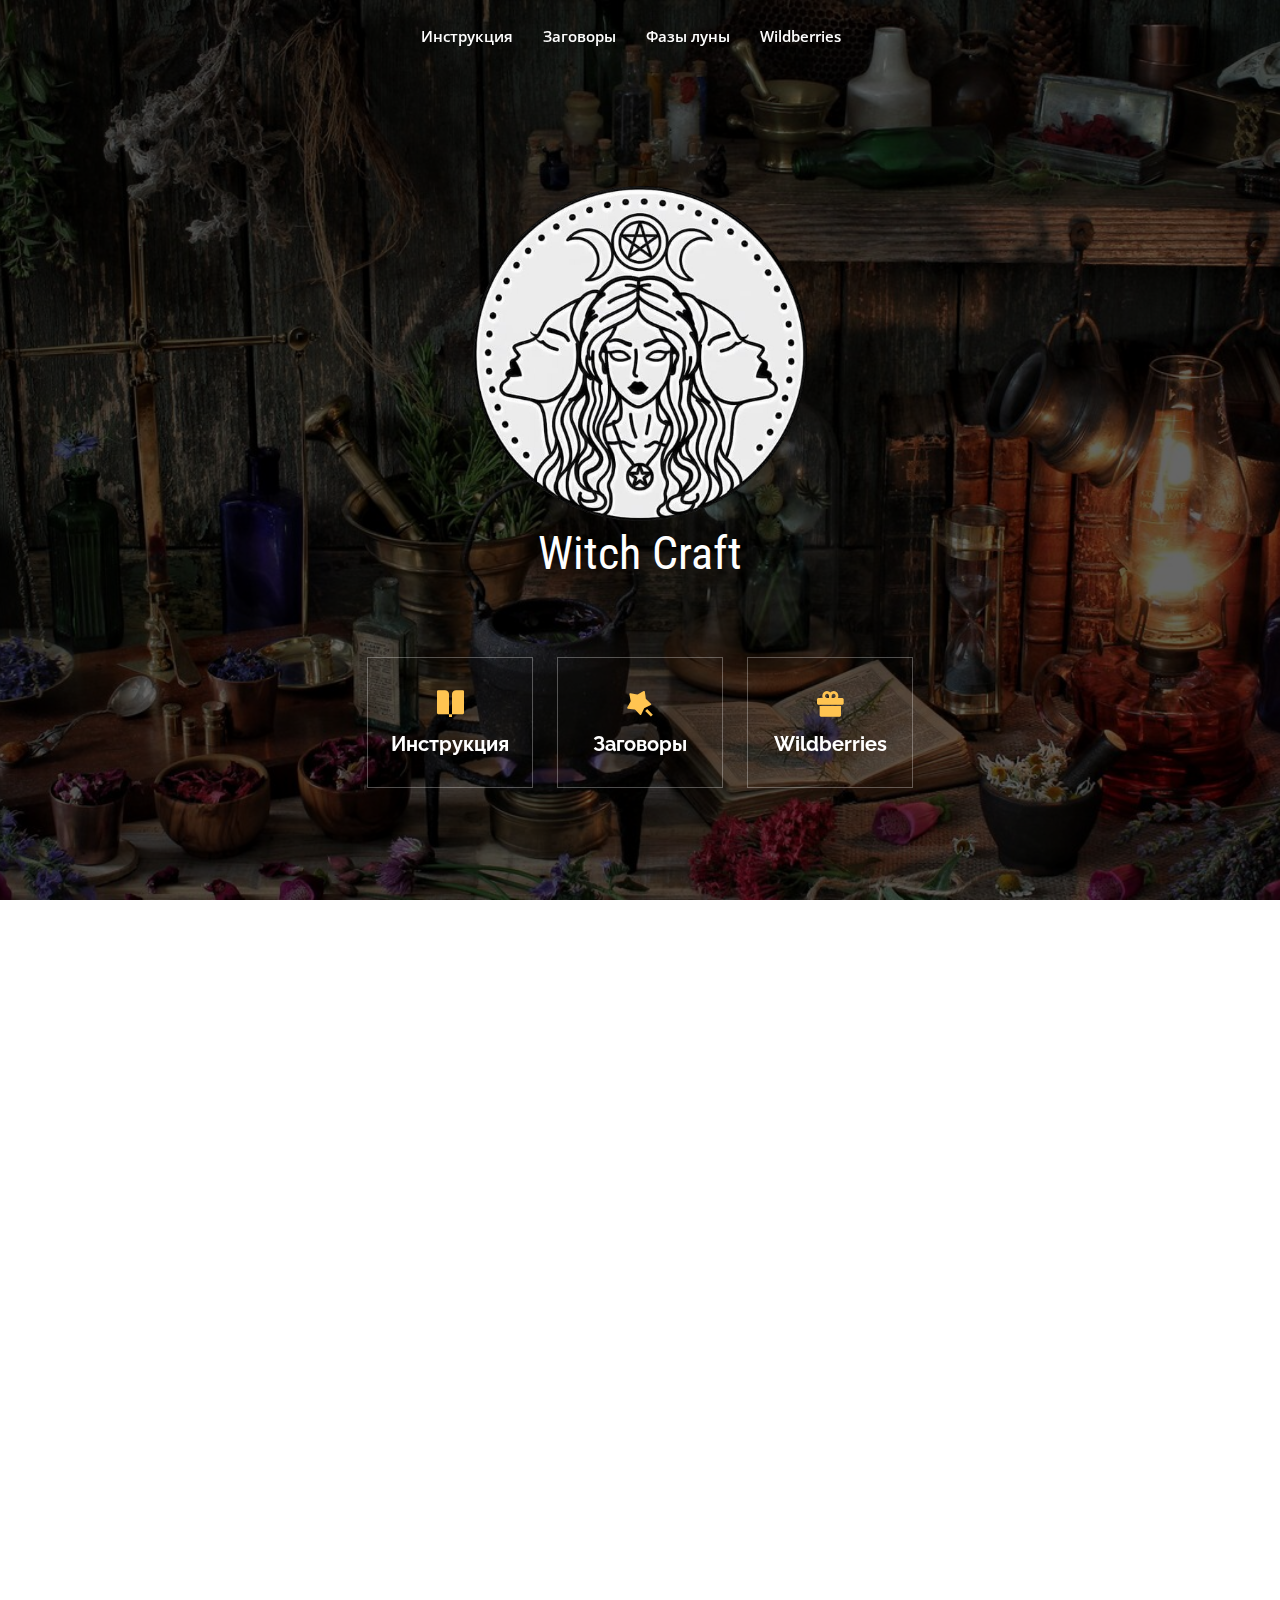
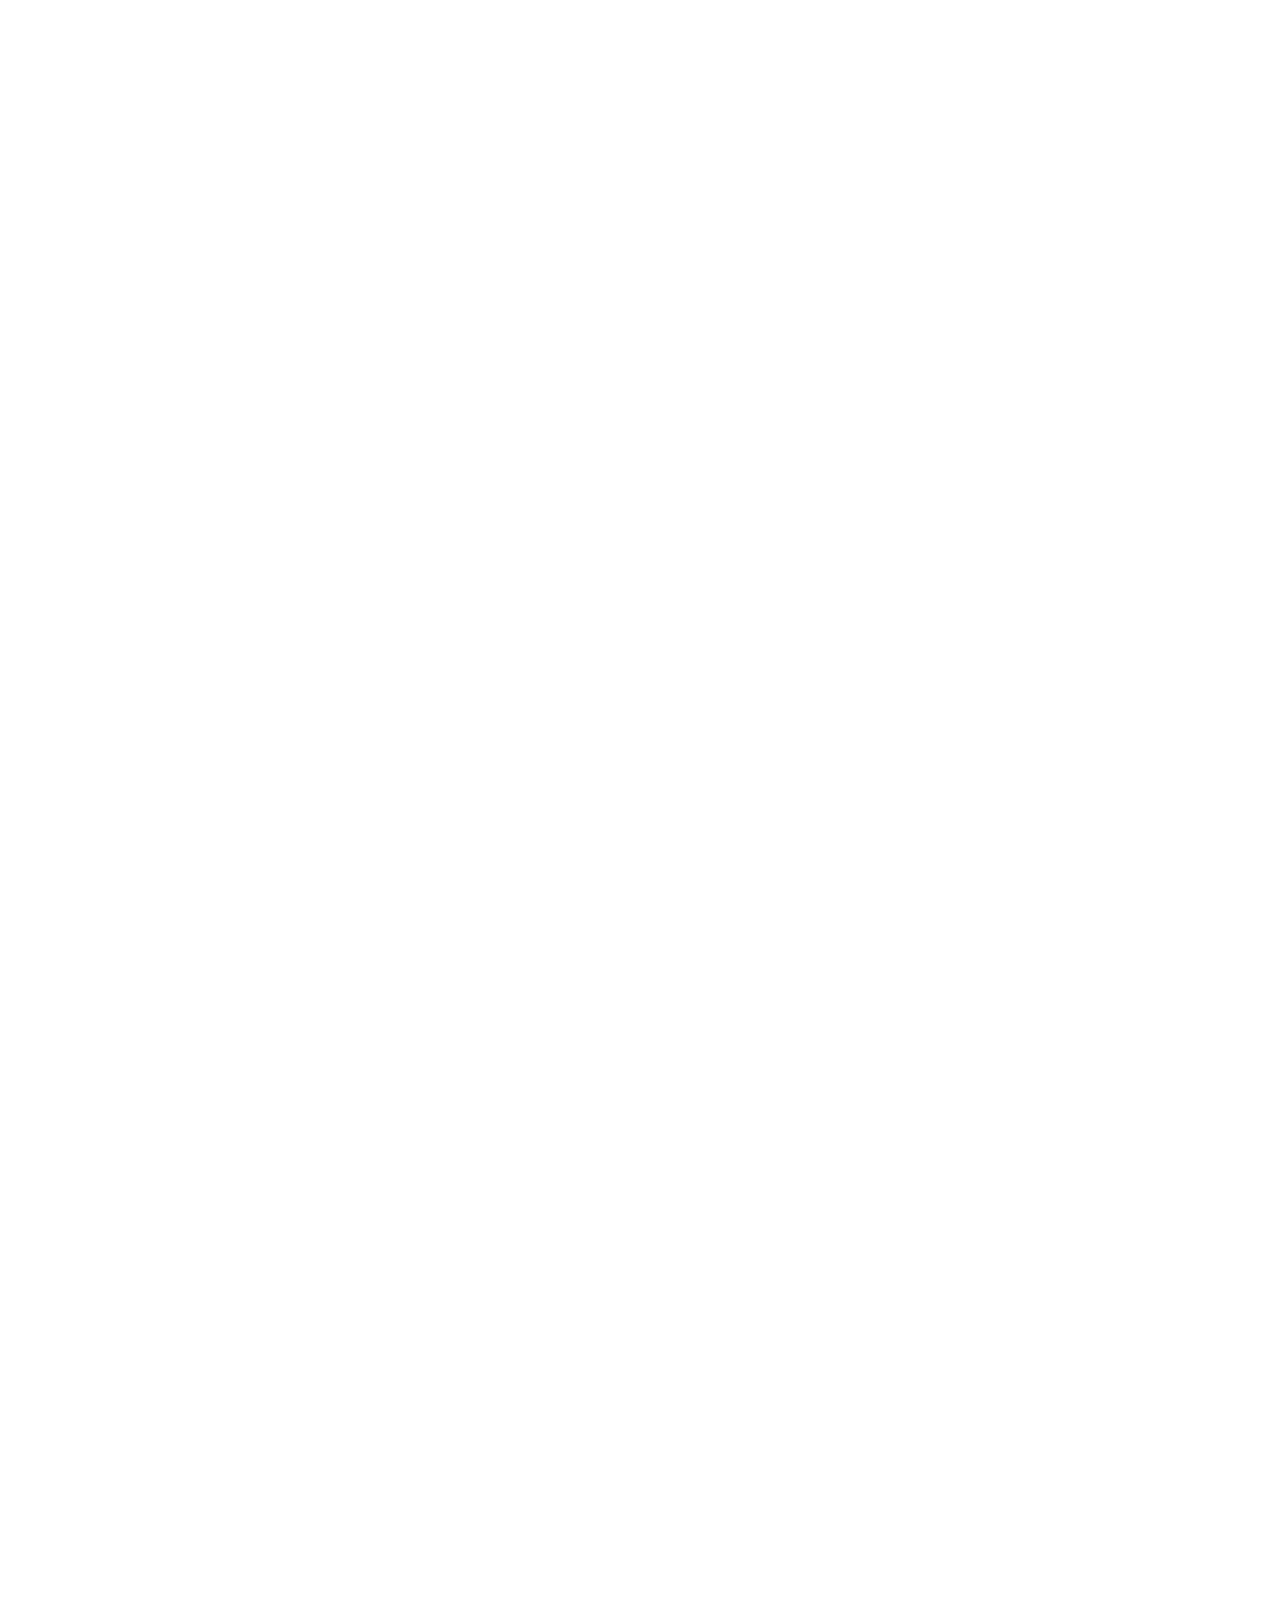
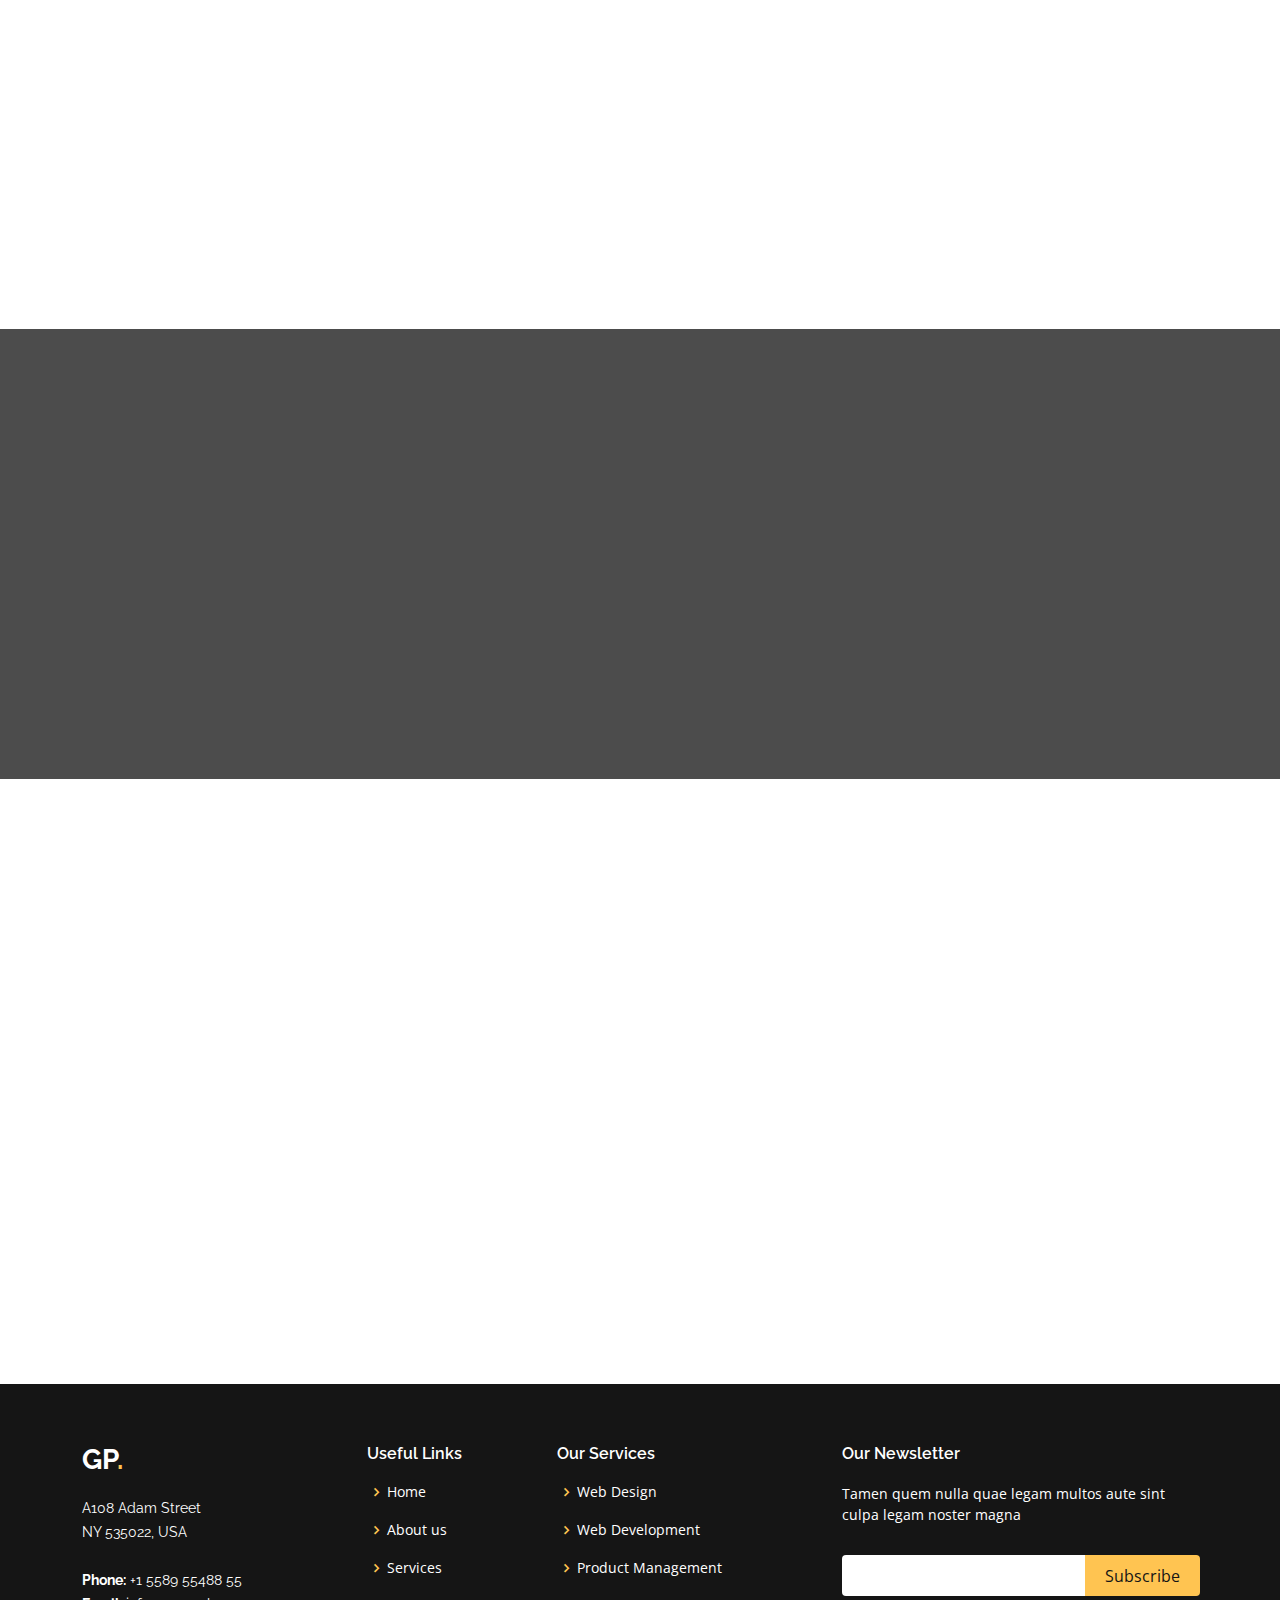
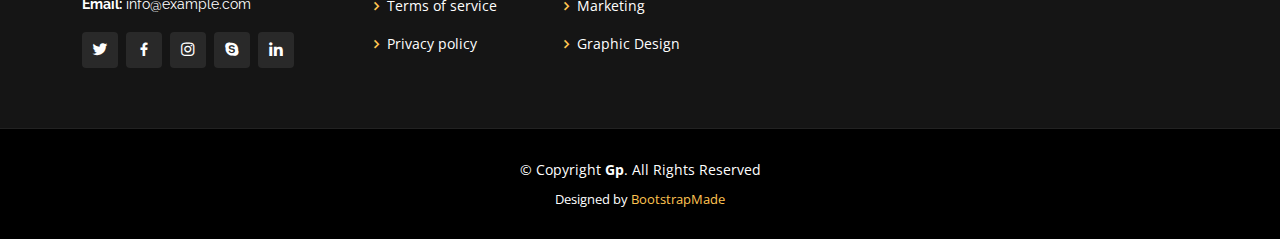
==== commit a8667277: "candles text update4" ====
--- a/index.html
+++ b/index.html
@@ -502,7 +502,7 @@
       <!-- End Services Section -->
 
       <!-- ======= Cta Section ======= -->
-      <section id="cta" class="cta">
+      <!-- <section id="cta" class="cta">
         <div class="container" data-aos="zoom-in">
           <div class="text-center">
             <h3>Call To Action</h3>
@@ -515,11 +515,11 @@
             <a class="cta-btn" href="#">Call To Action</a>
           </div>
         </div>
-      </section>
+      </section> -->
       <!-- End Cta Section -->
 
       <!-- ======= Portfolio Section ======= -->
-      <section id="portfolio" class="portfolio">
+      <!-- <section id="portfolio" class="portfolio">
         <div class="container" data-aos="fade-up">
           <div class="section-title">
             <h2>Portfolio</h2>
@@ -777,7 +777,7 @@
             </div>
           </div>
         </div>
-      </section>
+      </section> -->
       <!-- End Portfolio Section -->
 
       <!-- ======= Counts Section ======= -->
@@ -795,78 +795,23 @@
               data-aos-delay="100"
             >
               <div class="content d-flex flex-column justify-content-center">
-                <h3>Voluptatem dignissimos provident quasi</h3>
-                <p>
-                  Lorem ipsum dolor sit amet, consectetur adipiscing elit, sed
-                  do eiusmod tempor incididunt ut labore et dolore magna aliqua.
-                  Duis aute irure dolor in reprehenderit
-                </p>
-                <div class="row">
-                  <div class="col-md-6 d-md-flex align-items-md-stretch">
-                    <div class="count-box">
-                      <i class="bi bi-emoji-smile"></i>
-                      <span
-                        data-purecounter-start="0"
-                        data-purecounter-end="65"
-                        data-purecounter-duration="2"
-                        class="purecounter"
-                      ></span>
-                      <p>
-                        <strong>Happy Clients</strong> consequuntur voluptas
-                        nostrum aliquid ipsam architecto ut.
-                      </p>
-                    </div>
-                  </div>
-
-                  <div class="col-md-6 d-md-flex align-items-md-stretch">
-                    <div class="count-box">
-                      <i class="bi bi-journal-richtext"></i>
-                      <span
-                        data-purecounter-start="0"
-                        data-purecounter-end="85"
-                        data-purecounter-duration="2"
-                        class="purecounter"
-                      ></span>
-                      <p>
-                        <strong>Projects</strong> adipisci atque cum quia
-                        aspernatur totam laudantium et quia dere tan
-                      </p>
-                    </div>
-                  </div>
-
-                  <div class="col-md-6 d-md-flex align-items-md-stretch">
-                    <div class="count-box">
-                      <i class="bi bi-clock"></i>
-                      <span
-                        data-purecounter-start="0"
-                        data-purecounter-end="35"
-                        data-purecounter-duration="4"
-                        class="purecounter"
-                      ></span>
-                      <p>
-                        <strong>Years of experience</strong> aut commodi quaerat
-                        modi aliquam nam ducimus aut voluptate non vel
-                      </p>
-                    </div>
-                  </div>
-
-                  <div class="col-md-6 d-md-flex align-items-md-stretch">
-                    <div class="count-box">
-                      <i class="bi bi-award"></i>
-                      <span
-                        data-purecounter-start="0"
-                        data-purecounter-end="20"
-                        data-purecounter-duration="4"
-                        class="purecounter"
-                      ></span>
-                      <p>
-                        <strong>Awards</strong> rerum asperiores dolor alias quo
-                        reprehenderit eum et nemo pad der
-                      </p>
-                    </div>
-                  </div>
-                </div>
-              </div>
+                <h3>Фазы луны</h3>
+                <p>1 - Новолуние</p>
+                <p>2 - Серповидная луна</p>
+                <p>3 - Первая четверть луны</p>
+                <p>4 - Выпуклая луна</p>
+                <p>6 - Рассеивающая луна</p>
+                <p>7 - Последняя четверть луны</p>
+                <p>8 - Бальзамическая луна</p>
+                <br />
+                <p>
+                  <i>
+                    Более просто лунный месяц делят на 2 фазы: растущая Луна –
+                    до Полнолуния, убывающая Луна – после Полнолуния.
+                  </i>
+                </p>
+              </div>
+
               <!-- End .content-->
             </div>
           </div>
--- a/assets/css/style.css
+++ b/assets/css/style.css
@@ -1032,7 +1032,7 @@
 
 .counts .image {
   background: url("../img/counts-img.jpg") center center no-repeat;
-  background-size: cover;
+  background-size: auto;
   min-height: 400px;
 }
 
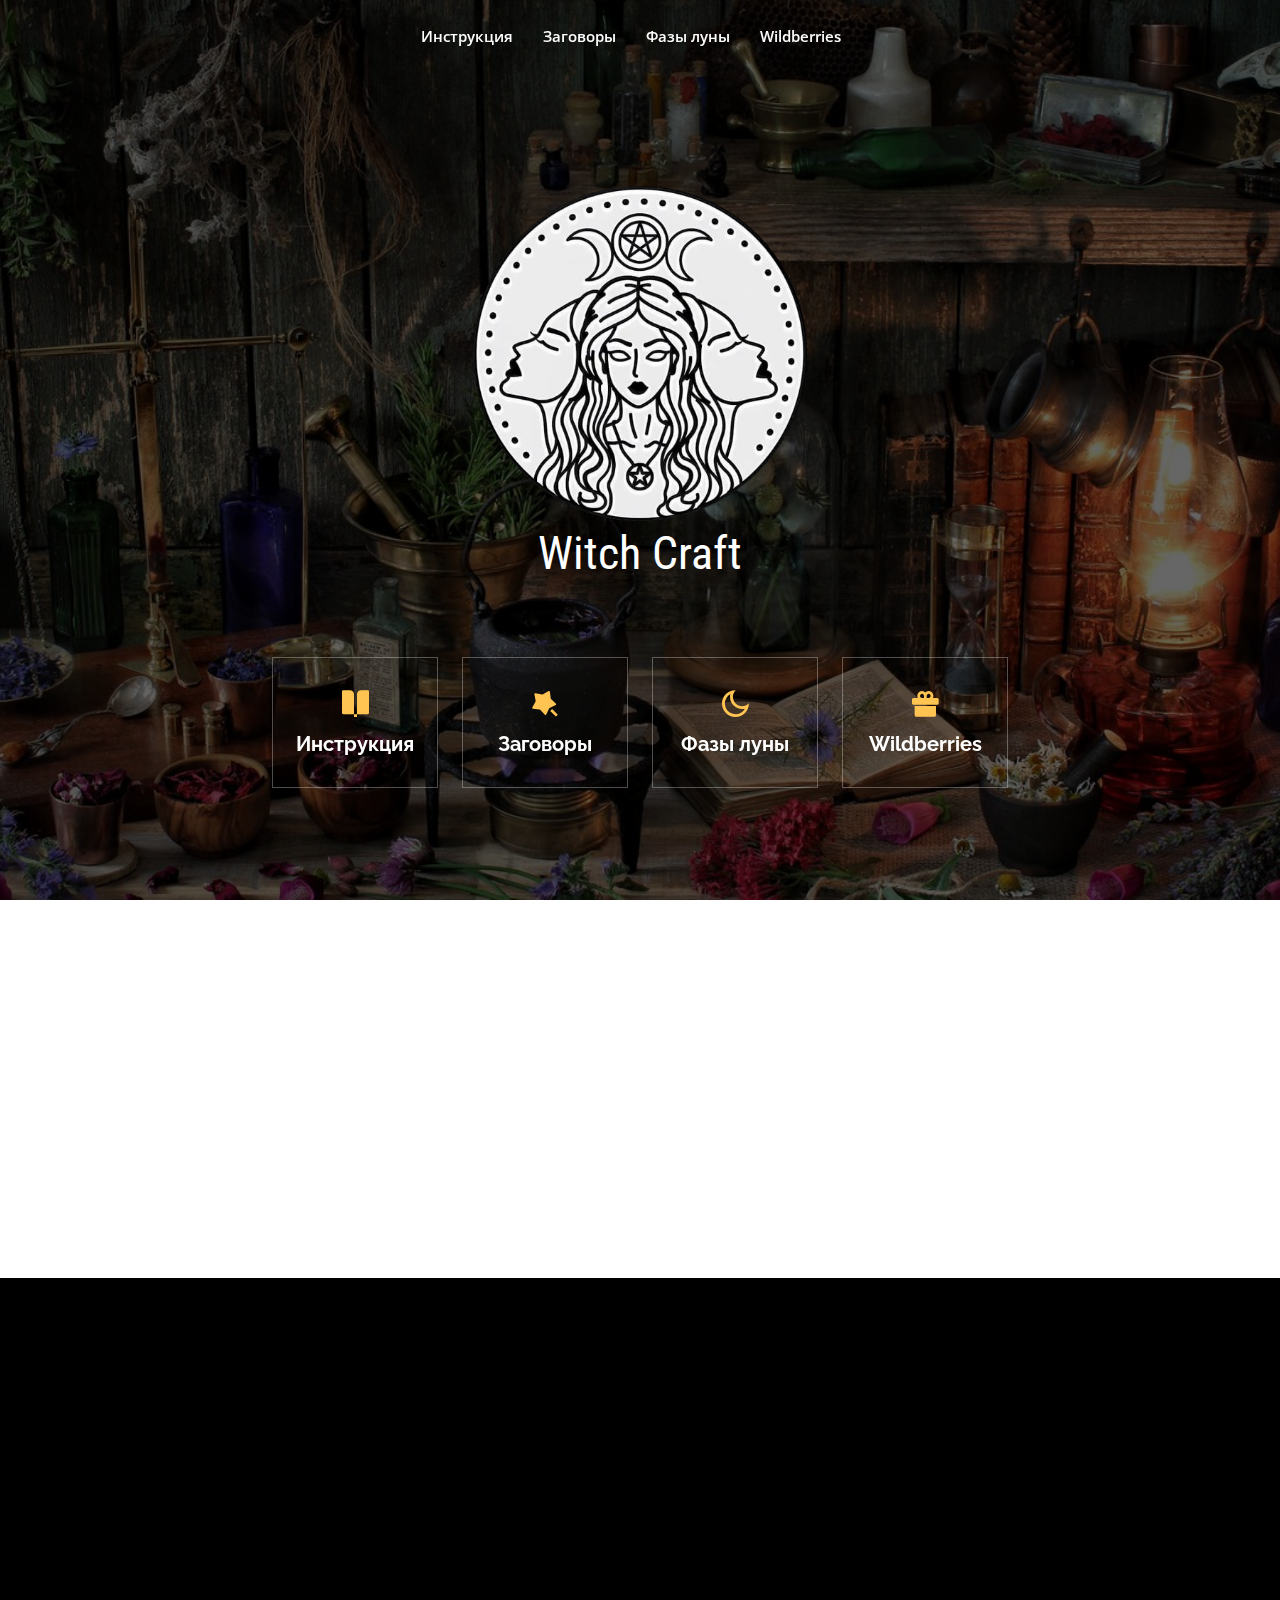
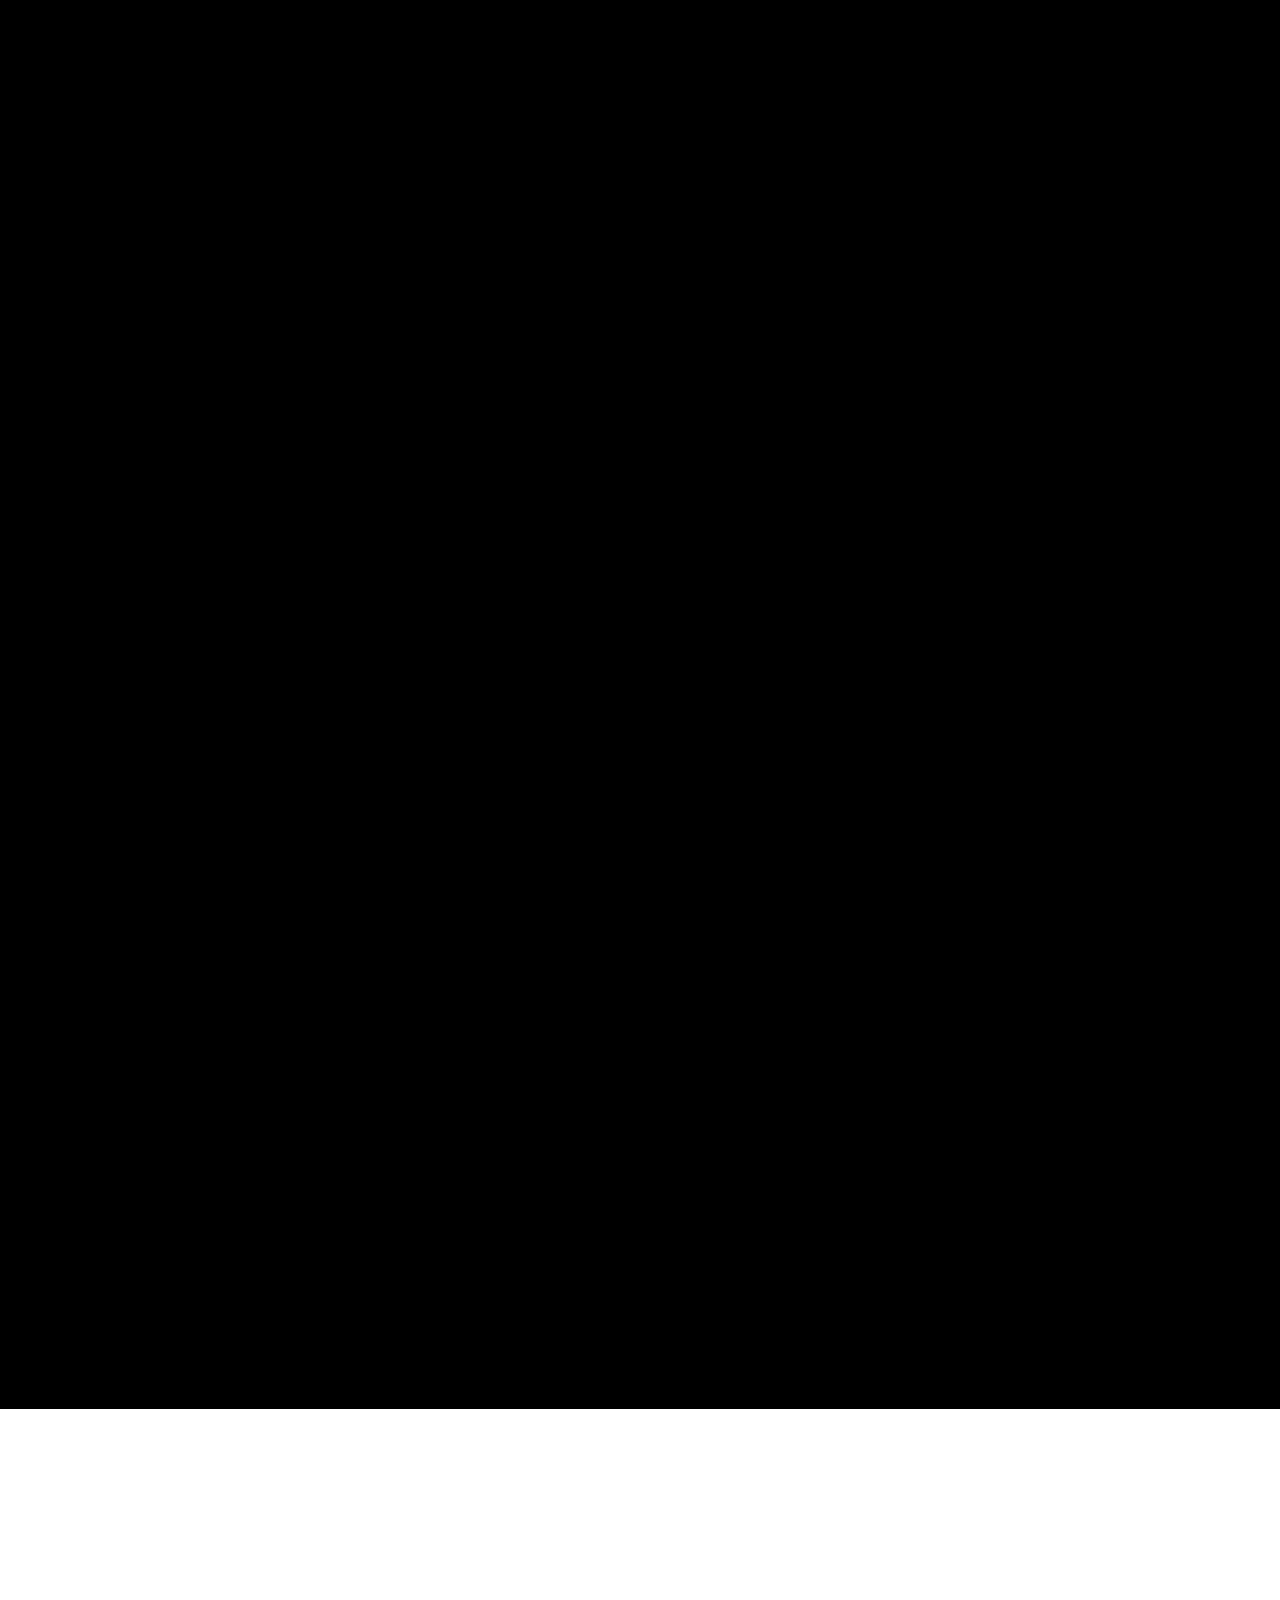
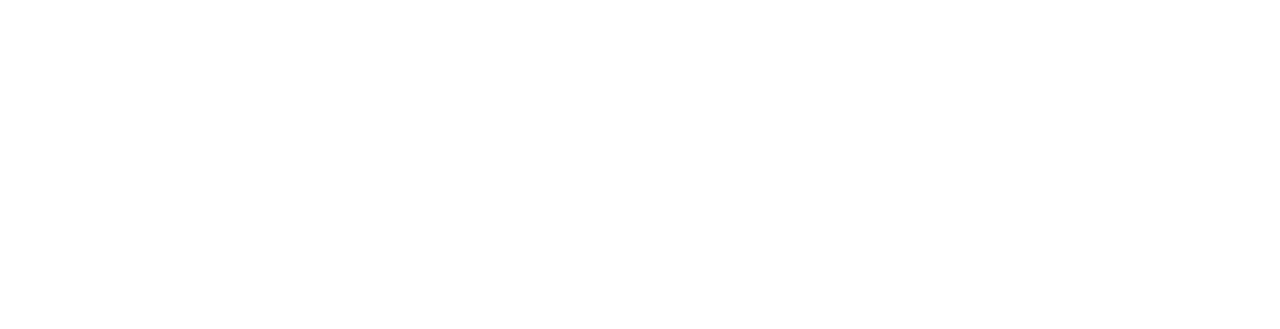
==== commit c992f882: "candles final1" ====
--- a/index.html
+++ b/index.html
@@ -80,9 +80,9 @@
           <ul>
             <li><a class="nav-link scrollto" href="#about">Инструкция</a></li>
             <li><a class="nav-link scrollto" href="#services">Заговоры</a></li>
-            <li><a class="nav-link scrollto" href="#about">Фазы луны</a></li>
+            <li><a class="nav-link scrollto" href="#counts">Фазы луны</a></li>
             <li>
-              <a class="nav-link scrollto" href="#services">Wildberries</a>
+              <a class="nav-link scrollto" href="https://www.wildberries.ru/catalog/214475748/detail.aspx?targetUrl=GP">Wildberries</a>
             </li>
           </ul>
           <i class="bi bi-list mobile-nav-toggle"></i>
@@ -148,10 +148,16 @@
               <h3><a href="#services">Заговоры</a></h3>
             </div>
           </div>
+          <div class="col-xl-2 col-md-4 choice-2">
+            <div class="icon-box">
+              <i class="ri-moon-line"></i>
+              <h3><a href="#counts">Фазы луны</a></h3>
+            </div>
+          </div>
           <div class="col-xl-2 col-md-4 choice-3">
             <div class="icon-box">
               <i class="ri-gift-2-fill"></i>
-              <h3><a href="">Wildberries</a></h3>
+              <h3><a href="https://www.wildberries.ru/catalog/214475748/detail.aspx?targetUrl=GP">Wildberries</a></h3>
             </div>
           </div>
         </div>
@@ -337,11 +343,11 @@
       <!-- End Features Section -->
 
       <!-- ======= Services Section ======= -->
-      <section id="services" class="services">
+      <section id="services" class="services" style="background-color: black">
         <div class="container" data-aos="fade-up">
           <div class="section-title">
             <!-- <h2>Services</h2> -->
-            <p>Заговоры</p>
+            <p style="color: aliceblue">Заговоры</p>
           </div>
 
           <div class="row">
@@ -820,7 +826,7 @@
       <!-- End Counts Section -->
 
       <!-- ======= Testimonials Section ======= -->
-      <section id="testimonials" class="testimonials">
+      <!-- <section id="testimonials" class="testimonials">
         <div class="container" data-aos="zoom-in">
           <div
             class="testimonials-slider swiper"
@@ -846,10 +852,10 @@
                     <i class="bx bxs-quote-alt-right quote-icon-right"></i>
                   </p>
                 </div>
-              </div>
-              <!-- End testimonial item -->
-
-              <div class="swiper-slide">
+              </div> -->
+      <!-- End testimonial item -->
+
+      <!-- <div class="swiper-slide">
                 <div class="testimonial-item">
                   <img
                     src="assets/img/testimonials/testimonials-2.jpg"
@@ -867,10 +873,10 @@
                     <i class="bx bxs-quote-alt-right quote-icon-right"></i>
                   </p>
                 </div>
-              </div>
-              <!-- End testimonial item -->
-
-              <div class="swiper-slide">
+              </div> -->
+      <!-- End testimonial item -->
+
+      <!-- <div class="swiper-slide">
                 <div class="testimonial-item">
                   <img
                     src="assets/img/testimonials/testimonials-3.jpg"
@@ -887,10 +893,10 @@
                     <i class="bx bxs-quote-alt-right quote-icon-right"></i>
                   </p>
                 </div>
-              </div>
-              <!-- End testimonial item -->
-
-              <div class="swiper-slide">
+              </div> -->
+      <!-- End testimonial item -->
+
+      <!-- <div class="swiper-slide">
                 <div class="testimonial-item">
                   <img
                     src="assets/img/testimonials/testimonials-4.jpg"
@@ -908,10 +914,10 @@
                     <i class="bx bxs-quote-alt-right quote-icon-right"></i>
                   </p>
                 </div>
-              </div>
-              <!-- End testimonial item -->
-
-              <div class="swiper-slide">
+              </div> -->
+      <!-- End testimonial item -->
+
+      <!-- <div class="swiper-slide">
                 <div class="testimonial-item">
                   <img
                     src="assets/img/testimonials/testimonials-5.jpg"
@@ -929,17 +935,17 @@
                     <i class="bx bxs-quote-alt-right quote-icon-right"></i>
                   </p>
                 </div>
-              </div>
-              <!-- End testimonial item -->
-            </div>
+              </div> -->
+      <!-- End testimonial item -->
+      <!-- </div>
             <div class="swiper-pagination"></div>
           </div>
         </div>
-      </section>
+      </section> -->
       <!-- End Testimonials Section -->
 
       <!-- ======= Team Section ======= -->
-      <section id="team" class="team">
+      <!-- <section id="team" class="team">
         <div class="container" data-aos="fade-up">
           <div class="section-title">
             <h2>Team</h2>
@@ -1036,7 +1042,7 @@
             </div>
           </div>
         </div>
-      </section>
+      </section> -->
       <!-- End Team Section -->
 
       <!-- ======= Contact Section ======= -->
@@ -1114,7 +1120,7 @@
     <!-- End #main -->
 
     <!-- ======= Footer ======= -->
-    <footer id="footer">
+    <!-- <footer id="footer">
       <div class="footer-top">
         <div class="container">
           <div class="row">
@@ -1207,21 +1213,18 @@
             </div>
           </div>
         </div>
-      </div>
-
-      <div class="container">
+      </div> -->
+
+      <!-- <div class="container">
         <div class="copyright">
           &copy; Copyright <strong><span>Gp</span></strong
           >. All Rights Reserved
         </div>
         <div class="credits">
-          <!-- All the links in the footer should remain intact. -->
-          <!-- You can delete the links only if you purchased the pro version. -->
-          <!-- Licensing information: https://bootstrapmade.com/license/ -->
-          <!-- Purchase the pro version with working PHP/AJAX contact form: https://bootstrapmade.com/gp-free-multipurpose-html-bootstrap-template/ -->
+         
           Designed by <a href="https://bootstrapmade.com/">BootstrapMade</a>
         </div>
-      </div>
+      </div> -->
     </footer>
     <!-- End Footer -->
 
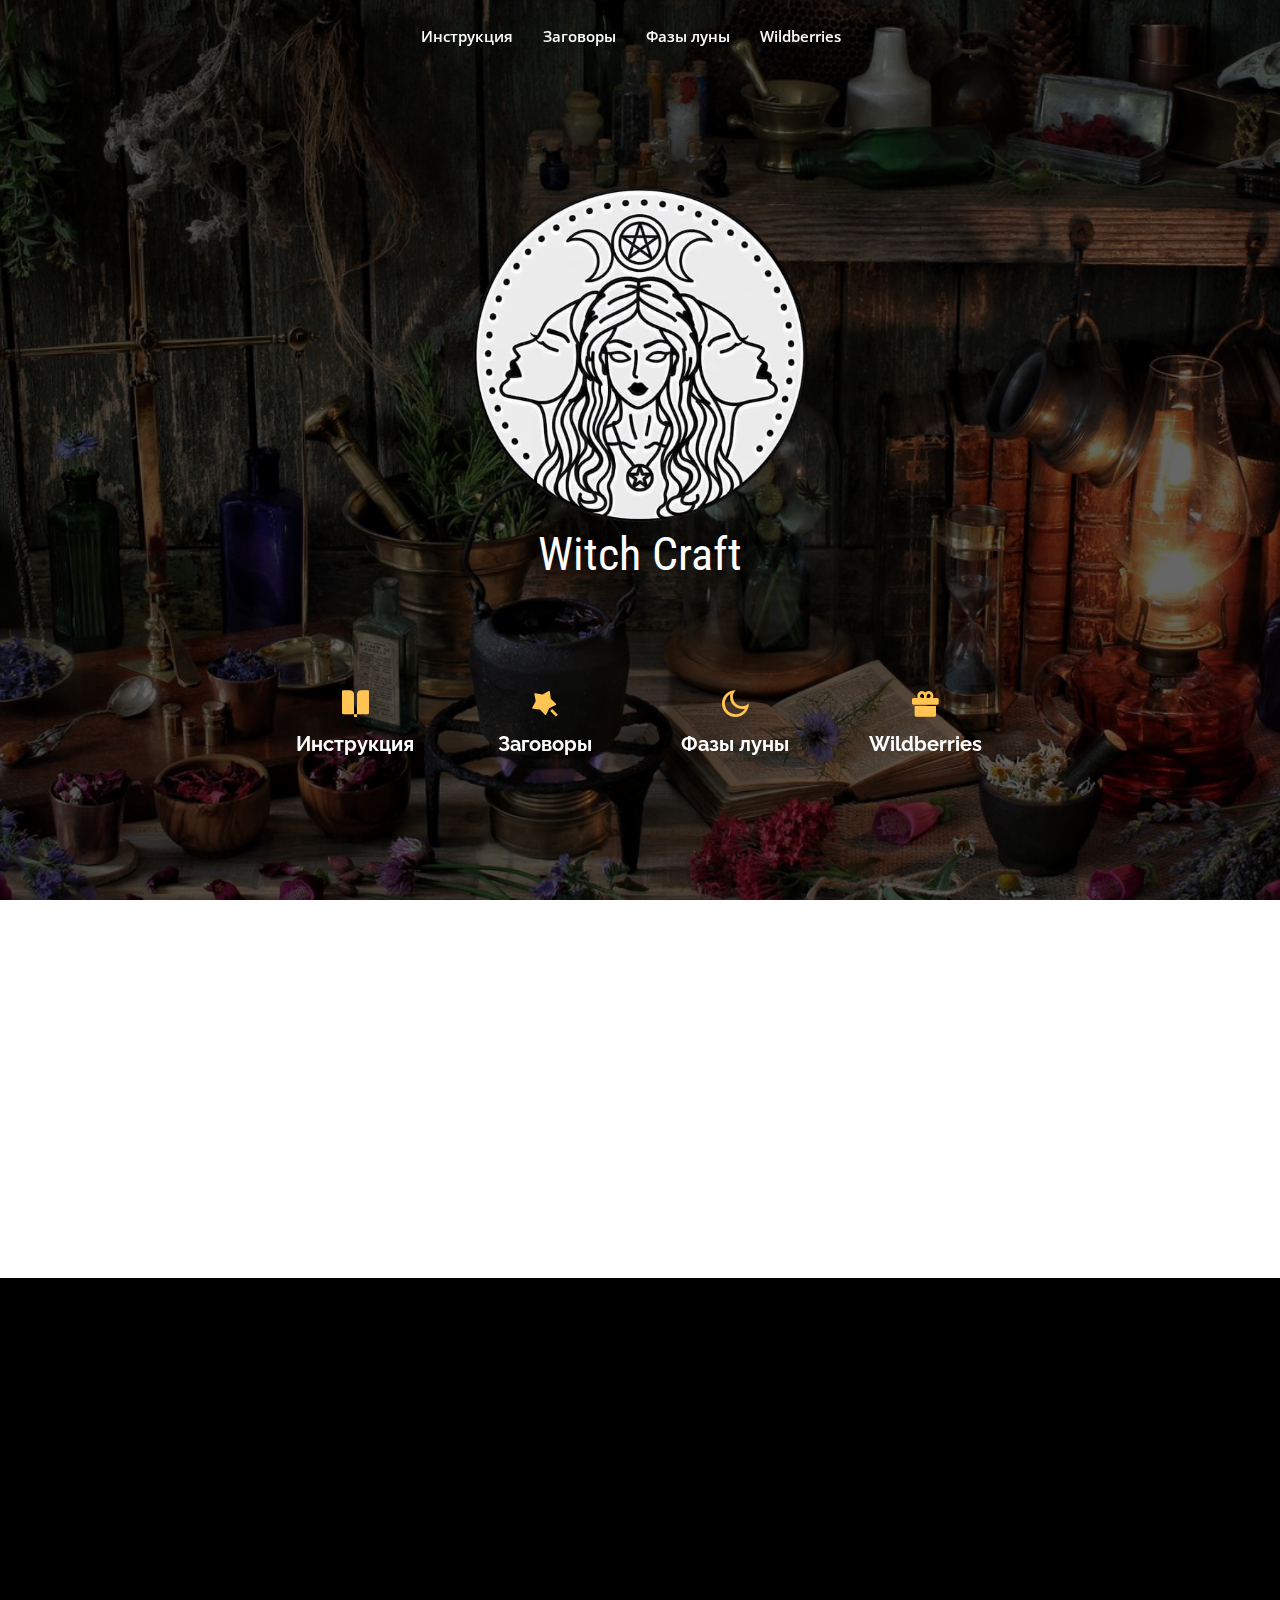
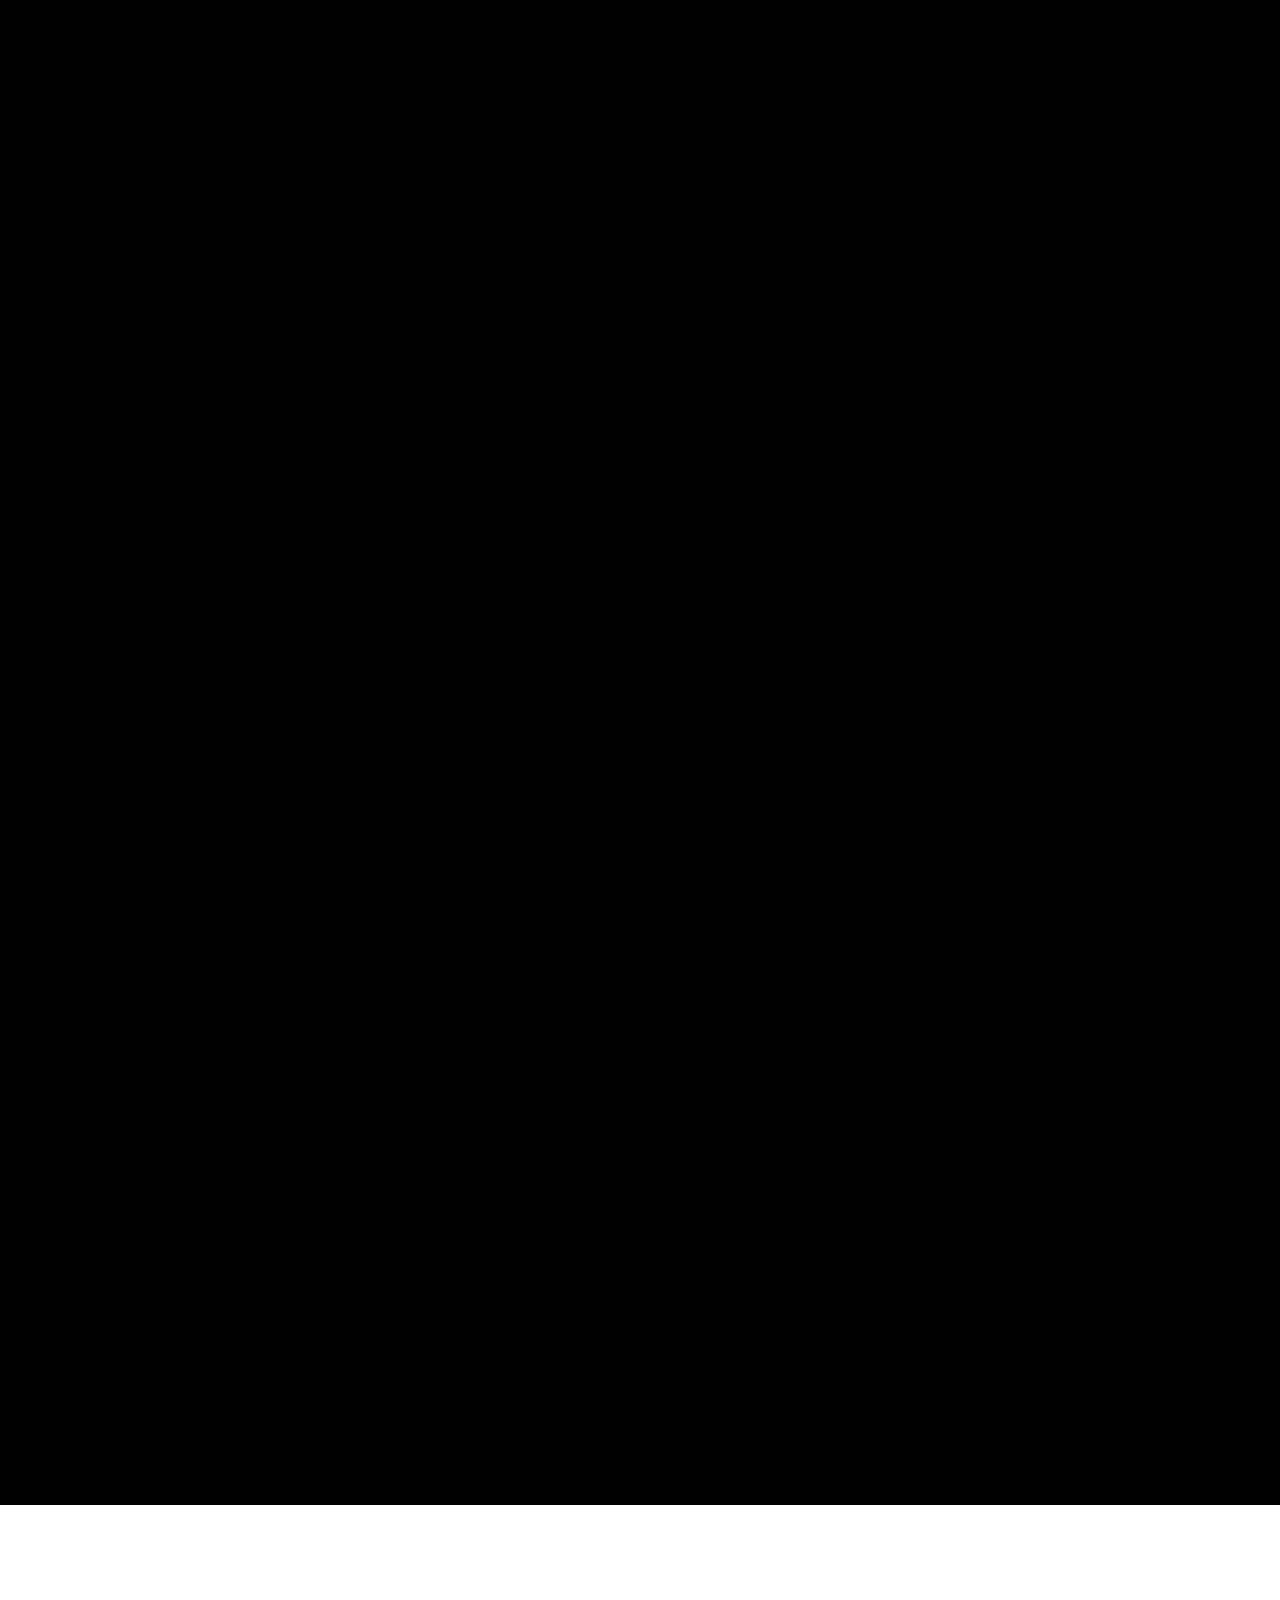
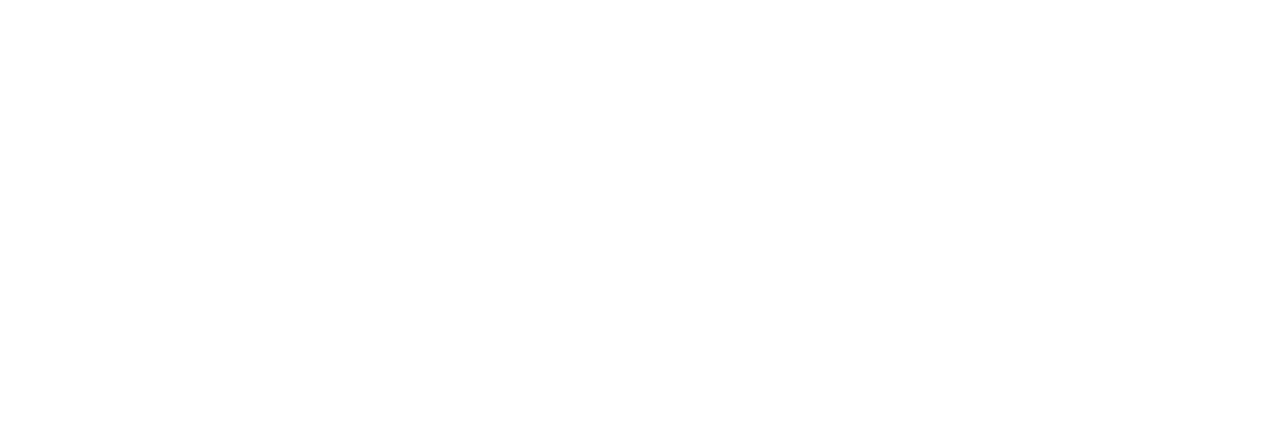
==== commit 0f26f5b4: "text fix" ====
--- a/index.html
+++ b/index.html
@@ -136,29 +136,42 @@
           data-aos="zoom-in"
           data-aos-delay="250"
         >
+        
           <div class="col-xl-2 col-md-4 choice-1">
-            <div class="icon-box">
-              <i class="ri-book-open-fill"></i>
-              <h3><a href="#about">Инструкция</a></h3>
-            </div>
+            <a href="#about">
+              <div class="icon-box">
+                <i class="ri-book-open-fill"></i>
+                <h3><a href="#about">Инструкция</a></h3>
+              </div>
+            </a>
+            
           </div>
           <div class="col-xl-2 col-md-4 choice-2">
-            <div class="icon-box">
-              <i class="ri-magic-fill"></i>
-              <h3><a href="#services">Заговоры</a></h3>
-            </div>
+            <a href="#services">
+              <div class="icon-box">
+                <i class="ri-magic-fill"></i>
+                <h3><a href="#services">Заговоры</a></h3>
+              </div>
+            </a>
+            
           </div>
           <div class="col-xl-2 col-md-4 choice-2">
-            <div class="icon-box">
-              <i class="ri-moon-line"></i>
-              <h3><a href="#counts">Фазы луны</a></h3>
-            </div>
+            <a href="#counts">
+              <div class="icon-box">
+                <i class="ri-moon-line"></i>
+                <h3><a href="#counts">Фазы луны</a></h3>
+              </div>
+            </a>
+            
           </div>
           <div class="col-xl-2 col-md-4 choice-3">
-            <div class="icon-box">
-              <i class="ri-gift-2-fill"></i>
-              <h3><a href="https://www.wildberries.ru/catalog/214475748/detail.aspx?targetUrl=GP">Wildberries</a></h3>
-            </div>
+            <a href="https://www.wildberries.ru/catalog/214475748/detail.aspx?targetUrl=GP">
+              <div class="icon-box">
+                <i class="ri-gift-2-fill"></i>
+                <h3><a href="https://www.wildberries.ru/catalog/214475748/detail.aspx?targetUrl=GP">Wildberries</a></h3>
+              </div>
+            </a>
+            
           </div>
         </div>
       </div>
@@ -430,7 +443,7 @@
                 <p>
                   Прошу у пламени огня - услышь, что в сердце у меня. Исполнись
                   волею моей и к счастию открой мне дверь. Чего желаю - то
-                  сбудется.
+                  сбудется. (повторите это медленно и спокойно нечетное количество раз: 3, 5, 7, 9 и т.д.)
                 </p>
               </div>
             </div>
@@ -448,7 +461,7 @@
                   обволакивает меня, спокойствие наполняет мое сердце. Пусть
                   каждый день приносит мудрость, пусть каждый шаг ведет к
                   гармонии. Моя душа светится ярким светом. Гармония живет во
-                  мне, и я в ней, Пусть так будет навсегда и везде.
+                  мне, и я в ней, Пусть так будет навсегда и везде.(повторите это медленно и спокойно нечетное количество раз: 3, 5, 7, 9 и т.д.)
                 </p>
               </div>
             </div>
@@ -498,7 +511,7 @@
                   Пусть каждый взгляд, каждое слово, наполнено будет женской
                   силой и мудростью. Я буду собой, буду сильной и красивой, моя
                   энергия притягивает благополучие. Пусть моя сила преумножается
-                  с каждым днем. Я женщина, я энергия, я сила.
+                  с каждым днем. Я женщина, я энергия, я сила. (повторите это медленно и спокойно нечетное количество раз: 3, 5, 7, 9 и т.д.)
                 </p>
               </div>
             </div>
--- a/assets/css/style.css
+++ b/assets/css/style.css
@@ -449,7 +449,7 @@
 #hero .icon-box {
   padding: 30px 20px;
   transition: ease-in-out 0.3s;
-  border: 1px solid rgba(255, 255, 255, 0.3);
+
   height: 100%;
   text-align: center;
 }
